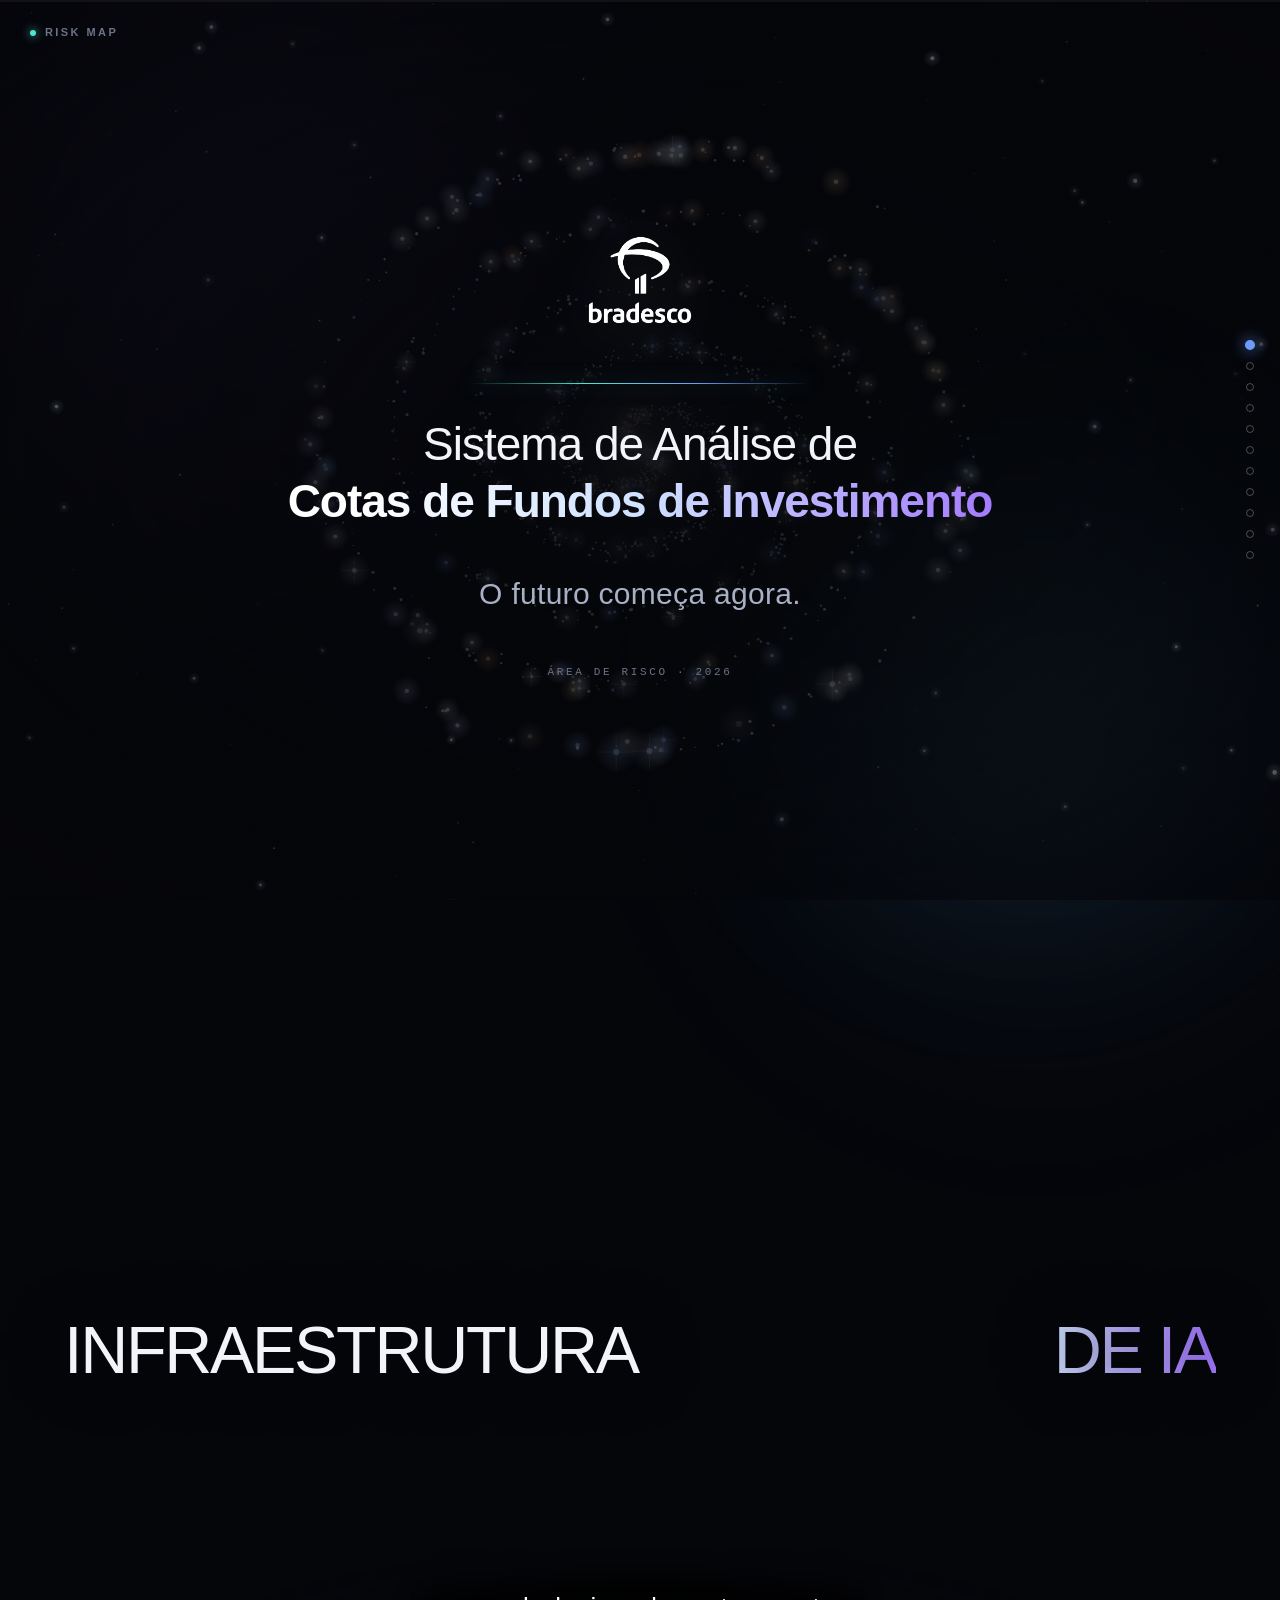
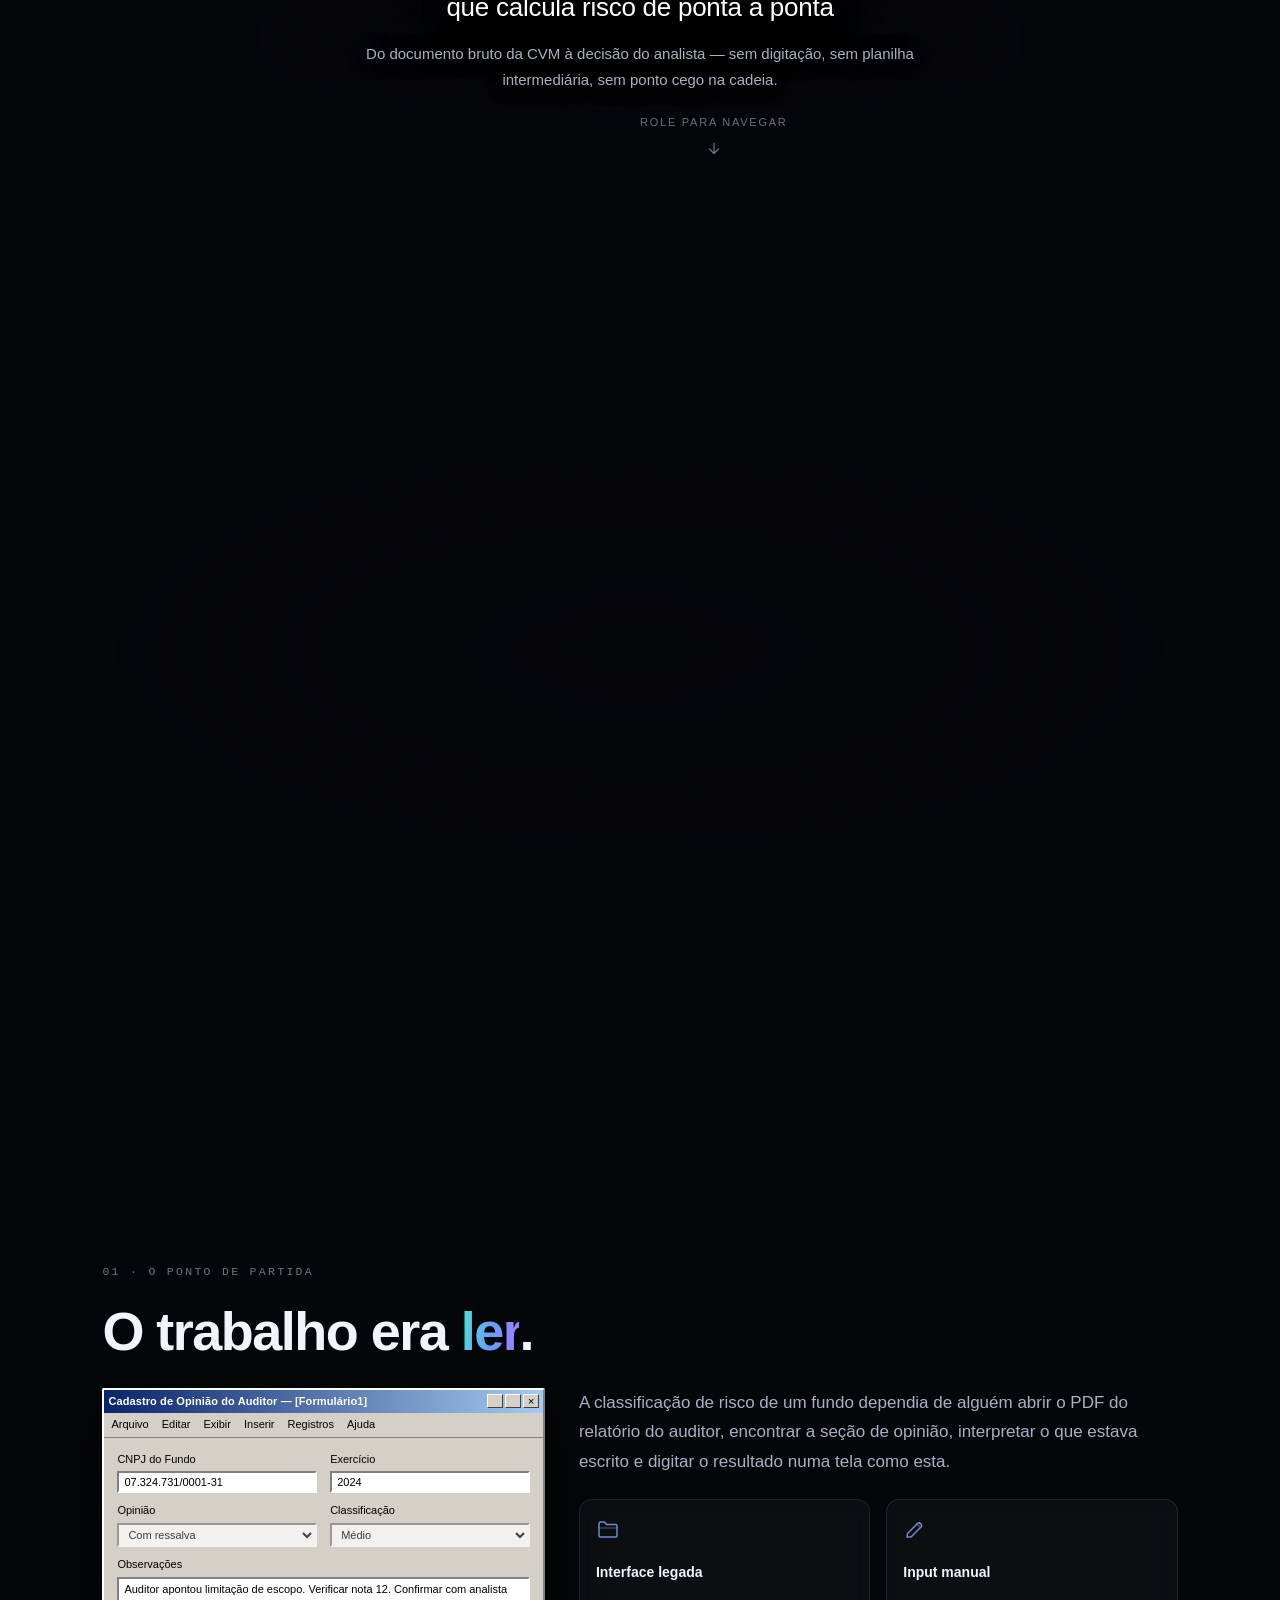
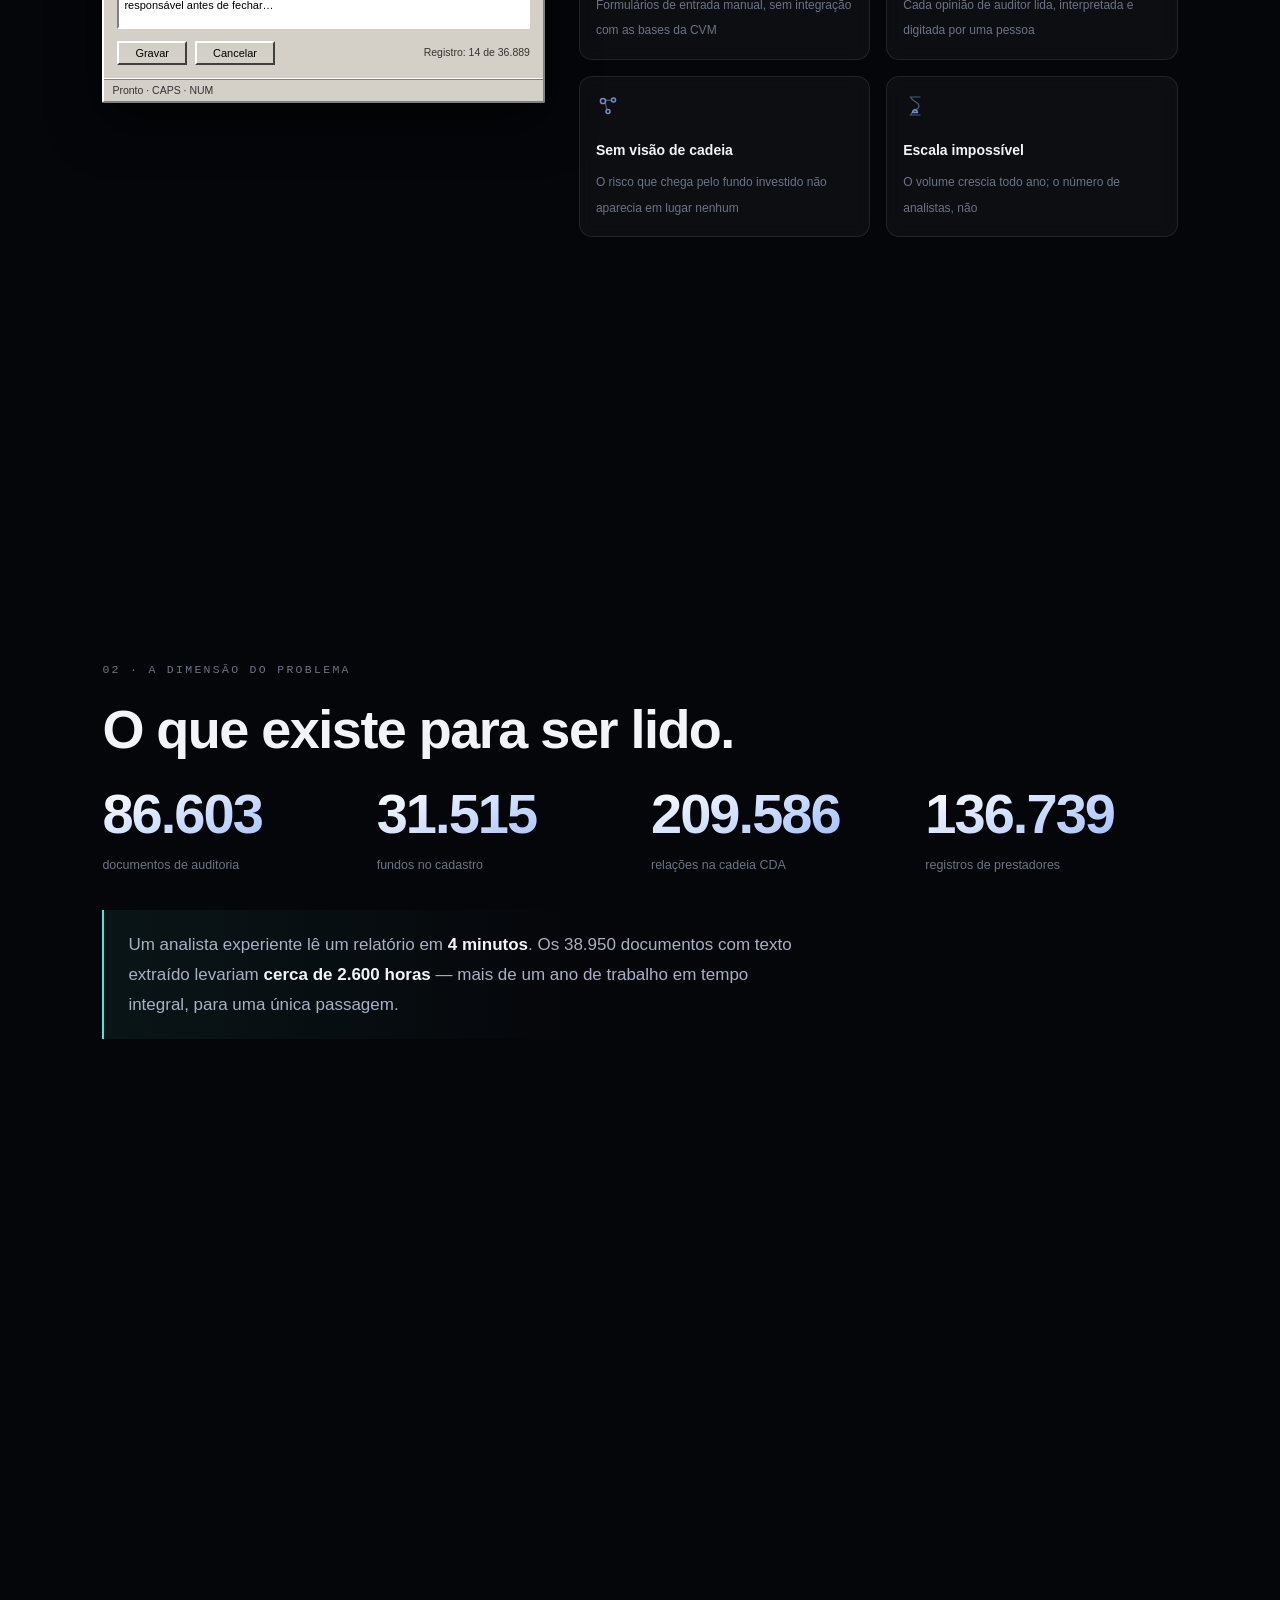
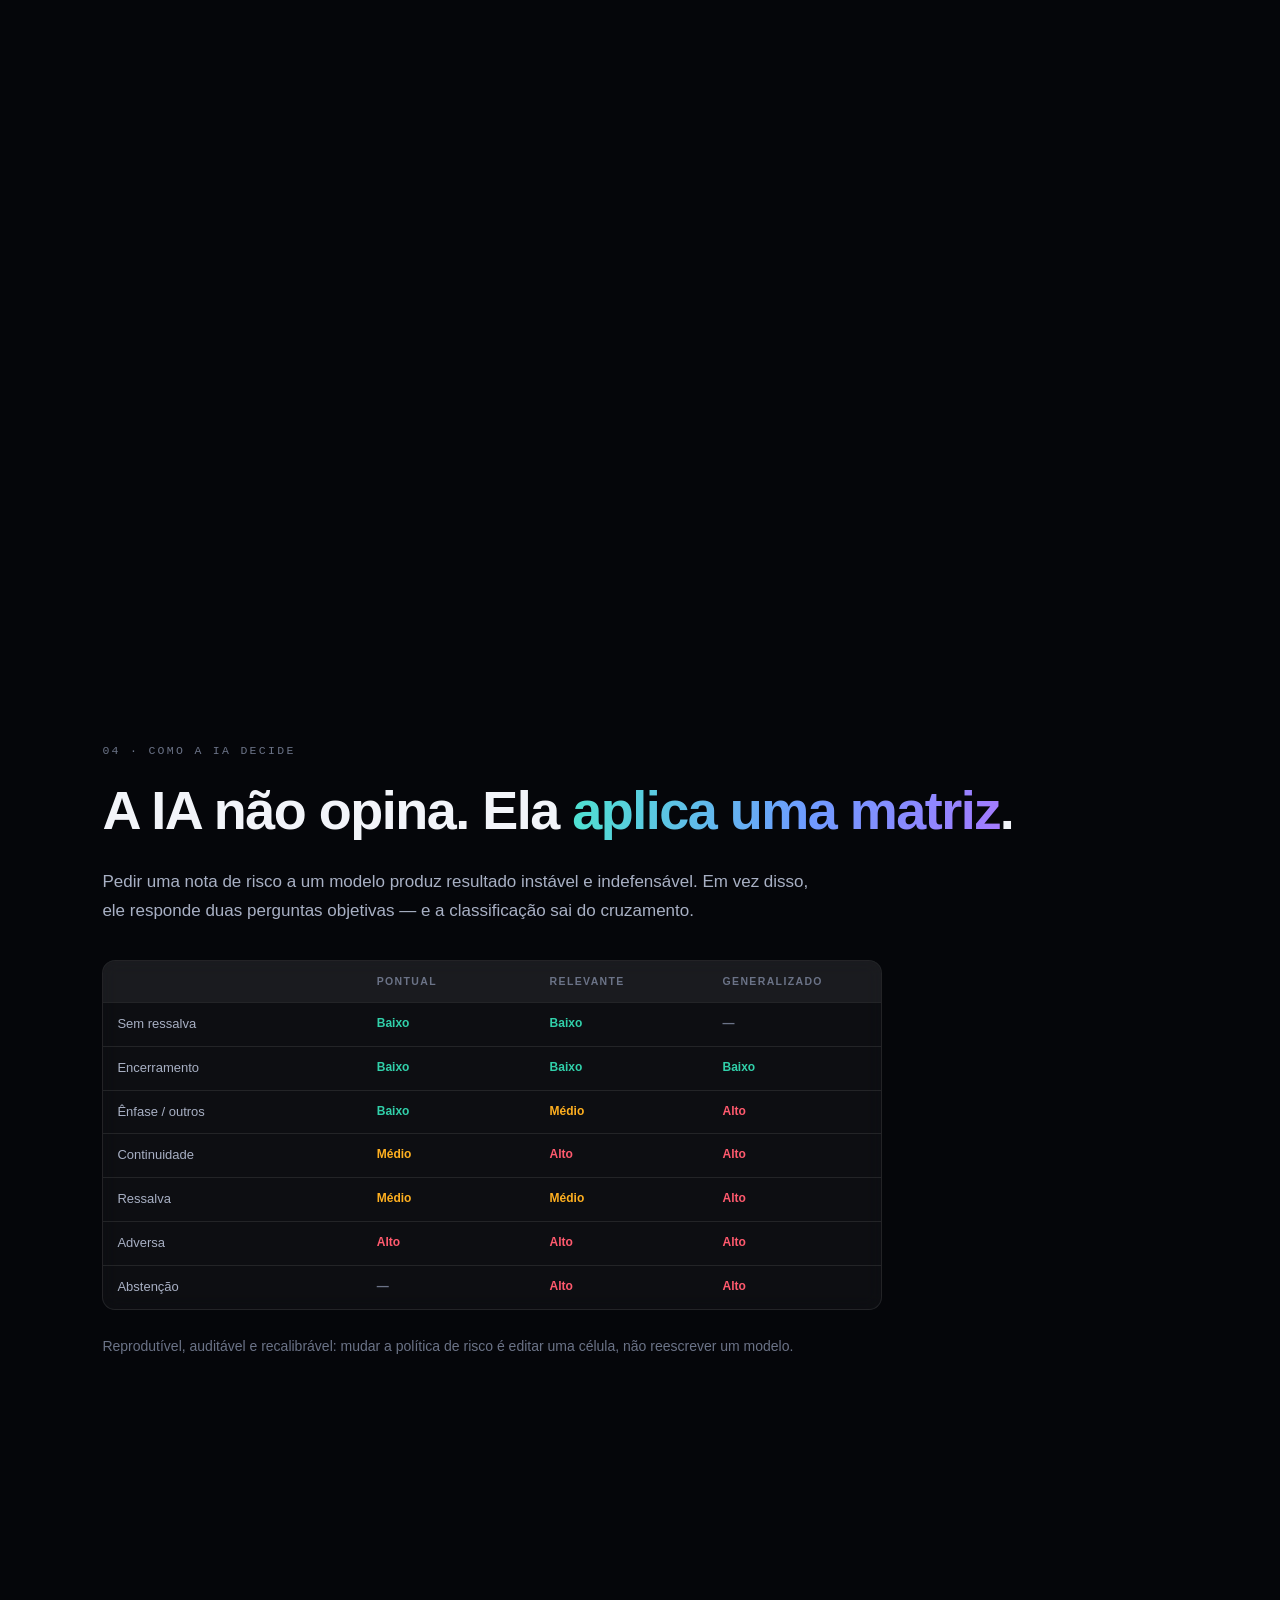
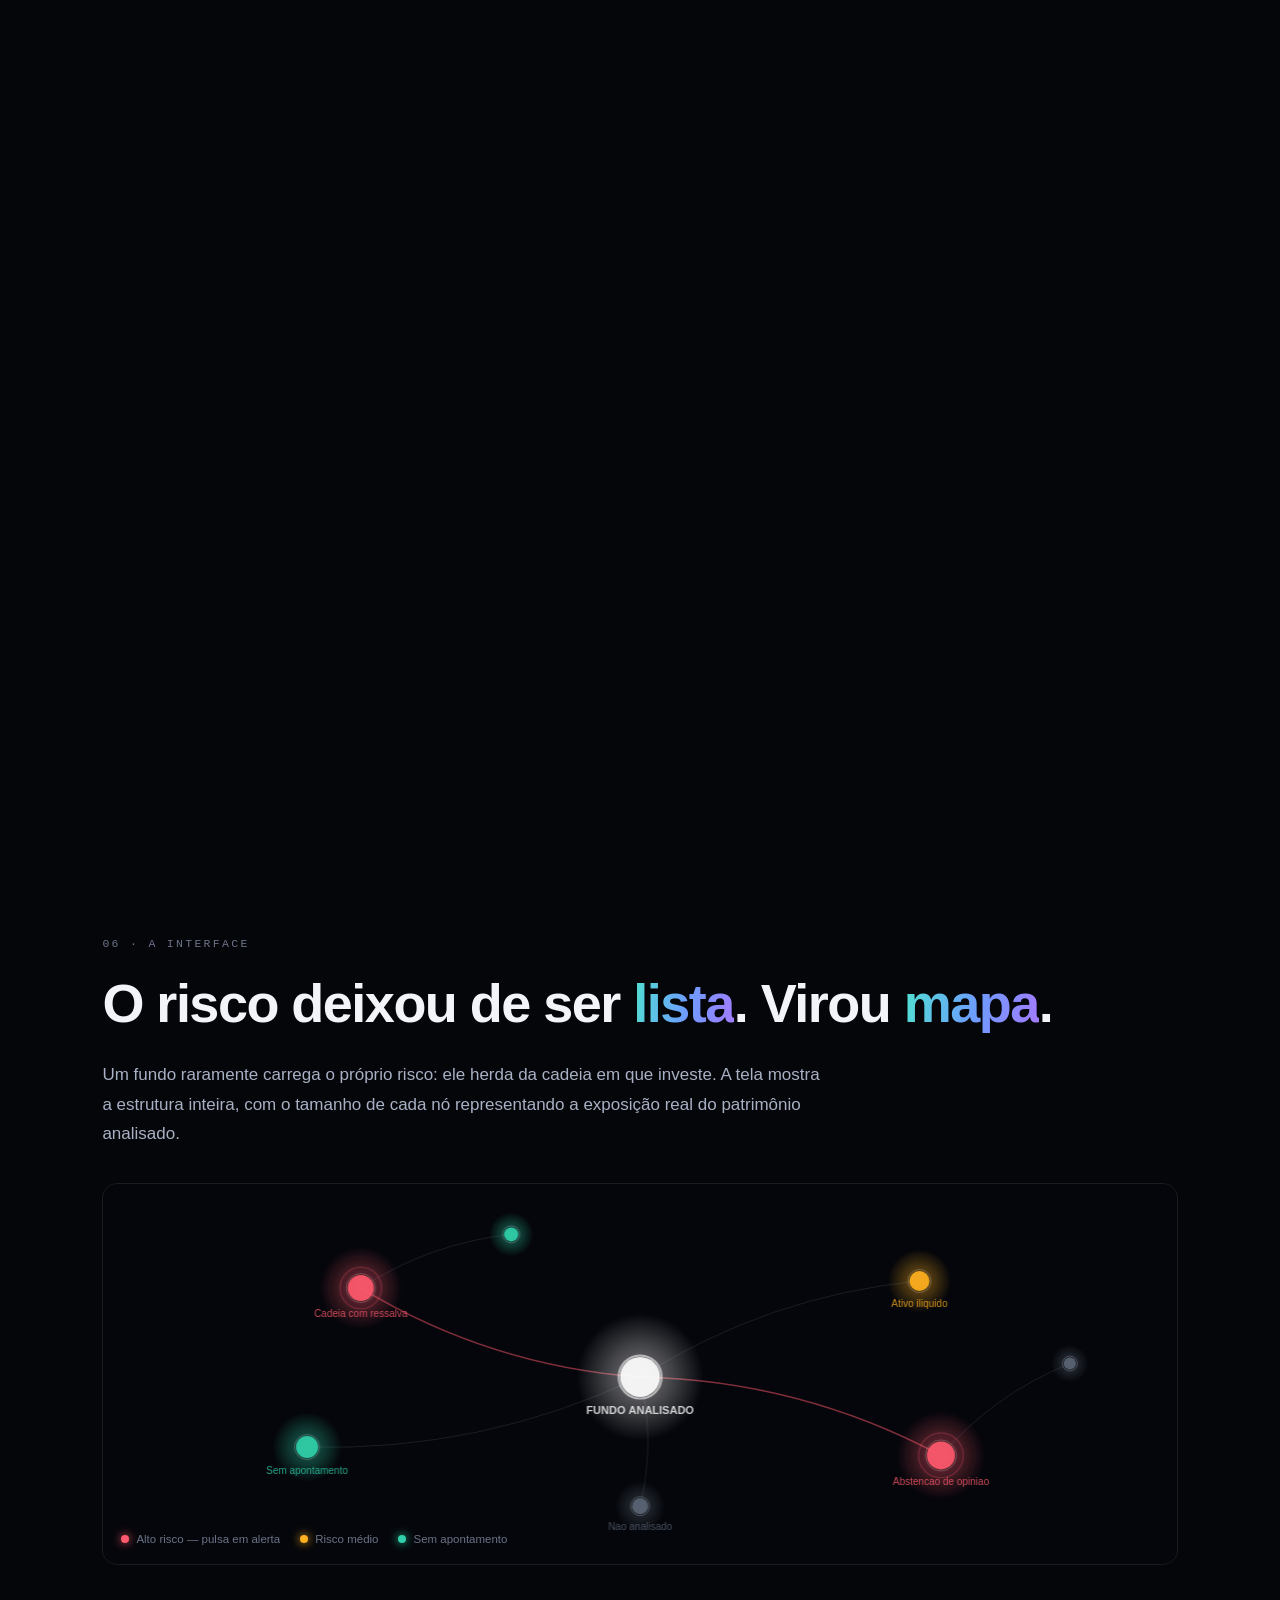
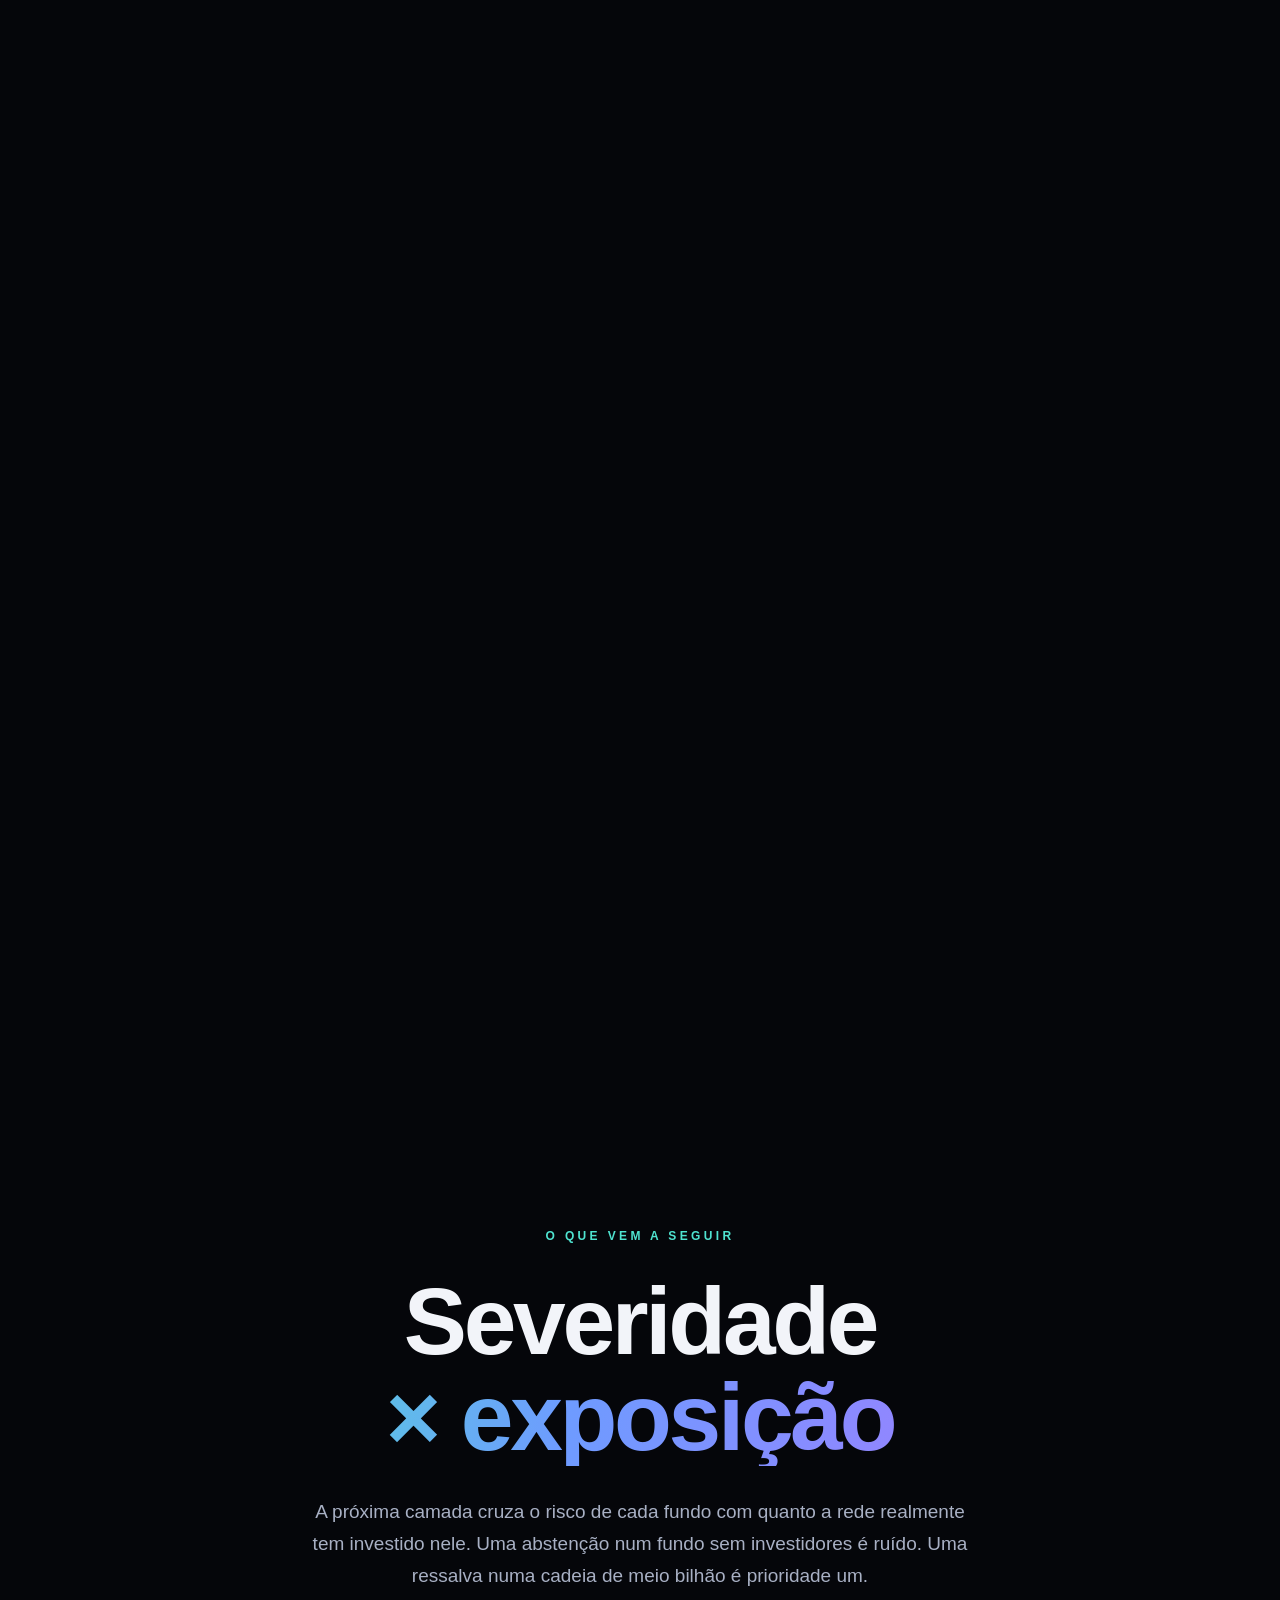
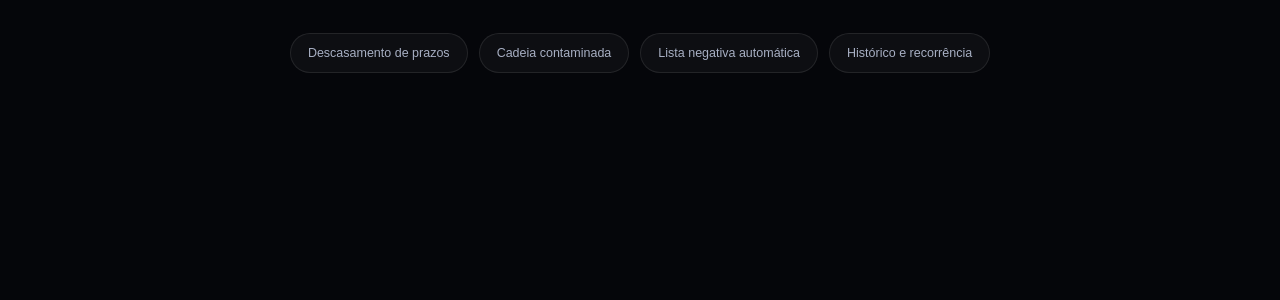
==== apresentacao/index.html @ b1ff6e52 "Adiciona apresentacao do projeto Apresentacao autocontida em apresentacao/: abre por arquivo local o" ====
<!doctype html>
<html lang="pt-BR">
<head>
<meta charset="utf-8">
<meta name="viewport" content="width=device-width, initial-scale=1">
<title>Risk Map · De planilhas a infraestrutura de IA</title>
<link rel="stylesheet" href="css/apresentacao.css">
</head>
<body>

<canvas id="ceu"></canvas>
<canvas id="galaxia"></canvas>
<div class="nebulosa n1"></div>
<div class="nebulosa n2"></div>
<div class="nebulosa n3"></div>
<div class="vinheta"></div>

<div class="progresso"><div class="progresso-barra" id="progresso"></div></div>
<nav class="pontos" id="pontos"></nav>

<div class="marca-canto">
  <span class="ponto-vivo"></span> RISK MAP
</div>

<main id="palco">

  <!-- 0 ───────────────────────────────────────────── abertura -->
  <section class="slide portada" data-titulo="Capa" data-morph="0">
    <div class="portada-conteudo">
      <img class="portada-logo" src="assets/bradesco_logo_white.png"
           alt="Bradesco" data-anima="1">

      <div class="portada-fio" data-anima="2"></div>

      <h1 class="portada-titulo" data-anima="3">
        Sistema de Análise de<br>
        <span>Cotas de Fundos de Investimento</span>
      </h1>

      <p class="portada-frase" data-anima="4">O futuro começa agora.</p>

      <p class="portada-assinatura" data-anima="5">
        Área de Risco · 2026
      </p>
    </div>
  </section>

  <!-- 1 ─────────────────────────────────────────────── capa -->
  <section class="slide astro" data-titulo="Abertura" data-morph="0">
    <div class="astro-titulo esquerda" data-anima="2">INFRAESTRUTURA</div>
    <div class="astro-titulo direita" data-anima="2">DE IA</div>

    <div class="astro-rodape">
      <div class="astro-scrim"></div>
      <p class="astro-frase" data-anima="3">que calcula risco de ponta a ponta</p>
      <p class="astro-nota" data-anima="4">
        Do documento bruto da CVM à decisão do analista — sem digitação,
        sem planilha intermediária, sem ponto cego na cadeia.
      </p>
    </div>

    <div class="dica-rolagem" data-anima="5">
      <span>role para navegar</span>
      <svg viewBox="0 0 24 24" width="18" height="18"><path d="M12 4v14m0 0-6-6m6 6 6-6" stroke="currentColor" stroke-width="1.6" fill="none" stroke-linecap="round"/></svg>
    </div>
  </section>

  <!-- 2 ────────────────────────────── a galaxia vira universo de fundos -->
  <section class="slide astro-universo" data-titulo="O universo" data-morph="1">
    <div class="conteudo centro">
      <p class="sobrelinha" data-anima="1">
        <span class="ponto-vivo"></span> as mesmas estrelas, agora legíveis
      </p>
      <h2 class="astro-h2" data-anima="2">
        Cada ponto é um <em>fundo</em>.<br>Cada cor, um <em>risco</em>.
      </h2>
      <div class="universo-legenda" data-anima="3">
        <span><i style="background:#FF5A6E;box-shadow:0 0 12px #FF5A6E"></i>1.523 alto risco</span>
        <span><i style="background:#FFB020;box-shadow:0 0 12px #FFB020"></i>2.564 risco médio</span>
        <span><i style="background:#31D0AA;box-shadow:0 0 12px #31D0AA"></i>872 sem apontamento</span>
        <span><i style="background:#5A6575;box-shadow:0 0 12px #5A6575"></i>não analisados</span>
      </div>
      <p class="astro-nota estreita" data-anima="4">
        Agrupados por classe. O que era uma nuvem indistinta de 31 mil fundos
        passa a ter forma, densidade e pontos de atenção.
      </p>
    </div>
  </section>

  <!-- 3 ─────────────────────────────────────────── o problema -->
  <section class="slide" data-titulo="O ponto de partida">
    <div class="conteudo">
      <p class="etiqueta" data-anima="1">01 · O ponto de partida</p>
      <h2 data-anima="2">O trabalho era <em>ler</em>.</h2>

      <div class="partida-grade">
        <!-- Reproducao de formulario legado: e mais eloquente que descrever. -->
        <div class="janela-legada" data-anima="3" aria-label="Interface legada de cadastro">
          <div class="janela-barra">
            <span class="janela-titulo">Cadastro de Opinião do Auditor — [Formulário1]</span>
            <span class="janela-botoes"><i></i><i></i><i class="fechar"></i></span>
          </div>
          <div class="janela-menu">
            <span>Arquivo</span><span>Editar</span><span>Exibir</span>
            <span>Inserir</span><span>Registros</span><span>Ajuda</span>
          </div>
          <div class="janela-corpo">
            <label>CNPJ do Fundo <input value="07.324.731/0001-31" readonly></label>
            <label>Exercício <input value="2024" readonly></label>
            <label>Opinião <select disabled><option>Com ressalva</option></select></label>
            <label>Classificação <select disabled><option>Médio</option></select></label>
            <label class="largo">Observações
              <textarea readonly>Auditor apontou limitação de escopo. Verificar nota 12. Confirmar com analista responsável antes de fechar…</textarea>
            </label>
            <div class="janela-acoes">
              <button disabled>Gravar</button>
              <button disabled>Cancelar</button>
              <span class="janela-registro">Registro: 14 de 36.889</span>
            </div>
          </div>
          <div class="janela-status">Pronto · CAPS · NUM</div>
        </div>

        <div class="partida-lista">
          <p class="texto compacto" data-anima="3">
            A classificação de risco de um fundo dependia de alguém abrir o PDF
            do relatório do auditor, encontrar a seção de opinião, interpretar o
            que estava escrito e digitar o resultado numa tela como esta.
          </p>

          <div class="antes-grade" data-anima="4">
            <div class="antes-item">
              <svg viewBox="0 0 24 24" class="antes-icone"><path d="M3 6.5A1.5 1.5 0 0 1 4.5 5h4l2 2.5h9A1.5 1.5 0 0 1 21 9v9.5a1.5 1.5 0 0 1-1.5 1.5h-15A1.5 1.5 0 0 1 3 18.5v-12Z"/><path d="M3 11h18" class="fina"/></svg>
              <strong>Interface legada</strong>
              <span>Formulários de entrada manual, sem integração com as bases da CVM</span>
            </div>
            <div class="antes-item">
              <svg viewBox="0 0 24 24" class="antes-icone"><path d="M4 20h4l10-10a2.5 2.5 0 0 0-3.5-3.5L4.5 16.5 4 20Z"/><path d="M13.5 6.5 17 10" class="fina"/></svg>
              <strong>Input manual</strong>
              <span>Cada opinião de auditor lida, interpretada e digitada por uma pessoa</span>
            </div>
            <div class="antes-item">
              <svg viewBox="0 0 24 24" class="antes-icone"><circle cx="7" cy="7" r="2.6"/><circle cx="17.5" cy="6" r="2"/><circle cx="12" cy="17.5" r="2"/><path d="M9.2 8.6 10.9 15.7M9.1 6.4l6.5-.3" class="fina"/></svg>
              <strong>Sem visão de cadeia</strong>
              <span>O risco que chega pelo fundo investido não aparecia em lugar nenhum</span>
            </div>
            <div class="antes-item">
              <svg viewBox="0 0 24 24" class="antes-icone"><path d="M7 3h10M7 21h10M8 3c0 4 8 5 8 9s-8 5-8 9" class="fina"/><path d="M9.5 18.5h5c0-2-2.5-3-2.5-3s-2.5 1-2.5 3Z"/></svg>
              <strong>Escala impossível</strong>
              <span>O volume crescia todo ano; o número de analistas, não</span>
            </div>
          </div>
        </div>
      </div>
    </div>
  </section>

  <!-- 3 ──────────────────────────────────────── a dimensão -->
  <section class="slide" data-titulo="A dimensão">
    <div class="conteudo">
      <p class="etiqueta" data-anima="1">02 · A dimensão do problema</p>
      <h2 data-anima="2">O que existe para ser lido.</h2>

      <div class="numeros" data-anima="3">
        <div class="numero">
          <b data-contar="86603">0</b>
          <span>documentos de auditoria</span>
        </div>
        <div class="numero">
          <b data-contar="31515">0</b>
          <span>fundos no cadastro</span>
        </div>
        <div class="numero">
          <b data-contar="209586">0</b>
          <span>relações na cadeia CDA</span>
        </div>
        <div class="numero">
          <b data-contar="136739">0</b>
          <span>registros de prestadores</span>
        </div>
      </div>

      <p class="texto destaque-caixa" data-anima="4">
        Um analista experiente lê um relatório em <b>4 minutos</b>.
        Os 38.950 documentos com texto extraído levariam
        <b>cerca de 2.600 horas</b> — mais de um ano de trabalho
        em tempo integral, para uma única passagem.
      </p>
    </div>
  </section>

  <!-- 4 ──────────────────────────────────────────── a virada -->
  <section class="slide" data-titulo="A virada">
    <div class="conteudo">
      <p class="etiqueta" data-anima="1">03 · A virada</p>
      <h2 data-anima="2">Trocar o esforço por <em>infraestrutura</em>.</h2>

      <div class="fluxo" data-anima="3">
        <div class="fluxo-etapa">
          <div class="fluxo-selo">CVM</div>
          <strong>Coleta</strong>
          <span>Pipelines diários, semanais e mensais baixam cadastro, carteiras e documentos</span>
        </div>
        <div class="fluxo-seta"></div>
        <div class="fluxo-etapa">
          <div class="fluxo-selo">PDF</div>
          <strong>Extração</strong>
          <span>Recorte cirúrgico da seção de opinião — só o que importa vai adiante</span>
        </div>
        <div class="fluxo-seta"></div>
        <div class="fluxo-etapa">
          <div class="fluxo-selo">TRIAGEM</div>
          <strong>Filtro</strong>
          <span>Regras determinísticas resolvem 61% dos casos sem custo de IA</span>
        </div>
        <div class="fluxo-seta"></div>
        <div class="fluxo-etapa destaque">
          <div class="fluxo-selo">IA</div>
          <strong>Análise</strong>
          <span>O modelo lê, classifica o risco e escreve a análise de impacto</span>
        </div>
        <div class="fluxo-seta"></div>
        <div class="fluxo-etapa">
          <div class="fluxo-selo">RISCO</div>
          <strong>Decisão</strong>
          <span>O analista revisa a fila priorizada em vez de ler tudo</span>
        </div>
      </div>
    </div>
  </section>

  <!-- 5 ────────────────────────────────────────────── a matriz -->
  <section class="slide" data-titulo="A matriz">
    <div class="conteudo">
      <p class="etiqueta" data-anima="1">04 · Como a IA decide</p>
      <h2 data-anima="2">A IA não opina. Ela <em>aplica uma matriz</em>.</h2>
      <p class="texto" data-anima="3">
        Pedir uma nota de risco a um modelo produz resultado instável e
        indefensável. Em vez disso, ele responde duas perguntas objetivas —
        e a classificação sai do cruzamento.
      </p>

      <div class="matriz" data-anima="4">
        <div class="matriz-cabecalho">
          <span></span><span>Pontual</span><span>Relevante</span><span>Generalizado</span>
        </div>
        <div class="matriz-linha"><span>Sem ressalva</span><i class="c-baixo">Baixo</i><i class="c-baixo">Baixo</i><i class="c-nulo">—</i></div>
        <div class="matriz-linha"><span>Encerramento</span><i class="c-baixo">Baixo</i><i class="c-baixo">Baixo</i><i class="c-baixo">Baixo</i></div>
        <div class="matriz-linha"><span>Ênfase / outros</span><i class="c-baixo">Baixo</i><i class="c-medio">Médio</i><i class="c-alto">Alto</i></div>
        <div class="matriz-linha"><span>Continuidade</span><i class="c-medio">Médio</i><i class="c-alto">Alto</i><i class="c-alto">Alto</i></div>
        <div class="matriz-linha"><span>Ressalva</span><i class="c-medio">Médio</i><i class="c-medio">Médio</i><i class="c-alto">Alto</i></div>
        <div class="matriz-linha"><span>Adversa</span><i class="c-alto">Alto</i><i class="c-alto">Alto</i><i class="c-alto">Alto</i></div>
        <div class="matriz-linha"><span>Abstenção</span><i class="c-nulo">—</i><i class="c-alto">Alto</i><i class="c-alto">Alto</i></div>
      </div>

      <p class="texto nota" data-anima="5">
        Reprodutível, auditável e recalibrável: mudar a política de risco é
        editar uma célula, não reescrever um modelo.
      </p>
    </div>
  </section>

  <!-- 6 ──────────────────────────────────────────── resultados -->
  <section class="slide" data-titulo="Resultados">
    <div class="conteudo">
      <p class="etiqueta" data-anima="1">05 · O que já roda</p>
      <h2 data-anima="2">Do piloto à produção.</h2>

      <div class="resultados" data-anima="3">
        <div class="resultado forte">
          <b data-contar="2968">0</b>
          <span>análises geradas</span>
          <em>exercício 2026, em 29 minutos</em>
        </div>
        <div class="resultado">
          <b data-contar="4959">0</b>
          <span>fundos classificados</span>
          <em>1.523 em risco alto</em>
        </div>
        <div class="resultado">
          <b data-prefixo="R$ " data-contar="30">0</b>
          <span>custo da rodada</span>
          <em>base inteira de 2026</em>
        </div>
        <div class="resultado">
          <b data-sufixo="/51" data-contar="51">0</b>
          <span>concordância na validação</span>
          <em>contra a leitura determinística</em>
        </div>
      </div>

      <div class="destaque-linha" data-anima="4">
        <div class="destaque-bloco">
          <b data-contar="12">0</b>
          <span>casos marcados para revisão humana — de 2.968.<br>
          O sistema sabe quando não sabe.</span>
        </div>
        <div class="destaque-bloco alerta">
          <b data-contar="2318">0</b>
          <span>falsos alertas evitados ao separar fundo encerrado<br>
          de fundo em risco de continuidade.</span>
        </div>
      </div>
    </div>
  </section>

  <!-- 7 ─────────────────────────────────────────────── a tela -->
  <section class="slide slide-asteroide" data-titulo="A interface">
    <canvas id="asteroide"></canvas>
    <div class="conteudo">
      <p class="etiqueta" data-anima="1">06 · A interface</p>
      <h2 data-anima="2">O risco deixou de ser <em>lista</em>. Virou <em>mapa</em>.</h2>
      <p class="texto" data-anima="3">
        Um fundo raramente carrega o próprio risco: ele herda da cadeia em que
        investe. A tela mostra a estrutura inteira, com o tamanho de cada nó
        representando a exposição real do patrimônio analisado.
      </p>
      <div class="demo" data-anima="4">
        <canvas id="demo-grafo"></canvas>
        <div class="demo-legenda">
          <span><i class="pt-alto"></i>Alto risco — pulsa em alerta</span>
          <span><i class="pt-medio"></i>Risco médio</span>
          <span><i class="pt-baixo"></i>Sem apontamento</span>
        </div>
      </div>
    </div>
  </section>

  <!-- 8 ─────────────────────────────────────────── o princípio -->
  <section class="slide" data-titulo="O princípio">
    <div class="conteudo">
      <p class="etiqueta" data-anima="1">07 · O princípio</p>
      <h2 data-anima="2">A IA não decide. Ela <em>prioriza</em>.</h2>

      <div class="principios" data-anima="3">
        <div class="principio">
          <span class="principio-num">01</span>
          <strong>Toda análise é rastreável</strong>
          <p>Modelo, versão da matriz e data ficam gravados. Daqui a um ano ainda
             se sabe com o que cada fundo foi classificado.</p>
        </div>
        <div class="principio">
          <span class="principio-num">02</span>
          <strong>O que é gerado por máquina está marcado</strong>
          <p>A tela separa visualmente o fato do documento da leitura da IA.
             Ninguém confunde uma coisa com a outra.</p>
        </div>
        <div class="principio">
          <span class="principio-num">03</span>
          <strong>Ausência não é ausência de risco</strong>
          <p>Documento ilegível vira <em>indeterminado</em>, nunca <em>baixo</em>.
             Fundo sem análise não é fundo seguro.</p>
        </div>
        <div class="principio">
          <span class="principio-num">04</span>
          <strong>A palavra final é humana</strong>
          <p>O analista confirma, questiona ou escala. A IA entrega a fila
             ordenada — não a decisão.</p>
        </div>
      </div>
    </div>
  </section>

  <!-- 9 ───────────────────────────────────────────── fechamento -->
  <section class="slide capa" data-titulo="Próximo horizonte">
    <div class="conteudo centro">
      <p class="sobrelinha" data-anima="1">O que vem a seguir</p>
      <h1 class="titulo-gigante" data-anima="2">
        <span class="linha">Severidade</span>
        <span class="linha destaque">× exposição</span>
      </h1>
      <p class="subtitulo" data-anima="3">
        A próxima camada cruza o risco de cada fundo com quanto a rede
        realmente tem investido nele. Uma abstenção num fundo sem investidores
        é ruído. Uma ressalva numa cadeia de meio bilhão é prioridade um.
      </p>
      <div class="proximos" data-anima="4">
        <span>Descasamento de prazos</span>
        <span>Cadeia contaminada</span>
        <span>Lista negativa automática</span>
        <span>Histórico e recorrência</span>
      </div>
    </div>
  </section>

</main>

<script src="js/ceu.js"></script>
<script src="js/galaxia.js"></script>
<script src="js/demo.js"></script>
<script src="js/asteroide.js"></script>
<script src="js/apresentacao.js"></script>
</body>
</html>
---- apresentacao/css/apresentacao.css ----
/* Risk Map - apresentacao. Tema estelar, arquivo unico, sem dependencias. */

:root {
  --preto:      #05060A;
  --tinta:      #F2F4F9;
  --tinta-2:    #A8B0C4;
  --tinta-3:    #6B7387;

  --azul:       #6E9BFF;
  --violeta:    #A47BFF;
  --ciano:      #4FE3D0;
  --ambar:      #FFB020;
  --coral:      #FF5A6E;
  --verde:      #31D0AA;

  --borda:      rgba(255,255,255,.09);
  --vidro:      rgba(255,255,255,.035);

  --fonte: "Segoe UI", -apple-system, BlinkMacSystemFont, Inter, Roboto, sans-serif;
  --mono: "Cascadia Mono", Consolas, "SF Mono", Menlo, monospace;

  --curva: cubic-bezier(.16,.84,.44,1);
}

* { box-sizing: border-box; margin: 0; padding: 0; }

html { scroll-behavior: smooth; scroll-snap-type: y mandatory; }

body {
  background: var(--preto);
  color: var(--tinta);
  font-family: var(--fonte);
  font-size: 16px;
  line-height: 1.6;
  overflow-x: hidden;
  -webkit-font-smoothing: antialiased;
}

/* ═══════════════════════════════════════════════════════ fundo estelar ═══ */

#ceu {
  position: fixed; inset: 0; z-index: 0;
  width: 100%; height: 100%;
  display: block;
}

/* Nebulosas: manchas de cor enormes e muito difusas, em deriva lenta.
   Sao o que tira o fundo do "preto chapado" sem competir com o texto. */
.nebulosa {
  position: fixed;
  border-radius: 50%;
  filter: blur(120px);
  opacity: .30;
  z-index: 1;
  pointer-events: none;
  will-change: transform;
}
.n1 {
  width: 900px; height: 900px;
  background: radial-gradient(circle, var(--violeta), transparent 68%);
  top: -22%; left: -14%;
  animation: derivar1 46s ease-in-out infinite alternate;
}
.n2 {
  width: 780px; height: 780px;
  background: radial-gradient(circle, var(--azul), transparent 68%);
  bottom: -26%; right: -12%;
  animation: derivar2 54s ease-in-out infinite alternate;
}
.n3 {
  width: 620px; height: 620px;
  background: radial-gradient(circle, var(--ciano), transparent 70%);
  top: 40%; left: 55%;
  opacity: .18;
  animation: derivar3 62s ease-in-out infinite alternate;
}

@keyframes derivar1 { to { transform: translate(190px, 130px) scale(1.16); } }
@keyframes derivar2 { to { transform: translate(-170px, -110px) scale(1.12); } }
@keyframes derivar3 { to { transform: translate(-130px, 170px) scale(.88); } }

/* Escurece as bordas e afunda o centro - o texto ganha contraste sem caixa. */
.vinheta {
  position: fixed; inset: 0; z-index: 2; pointer-events: none;
  background: radial-gradient(ellipse 90% 75% at 50% 50%,
              transparent 30%, rgba(5,6,10,.62) 78%, rgba(5,6,10,.94) 100%);
}

/* ══════════════════════════════════════════════════════════ navegacao ═══ */

.progresso {
  position: fixed; top: 0; left: 0; right: 0; height: 2px;
  z-index: 60; background: rgba(255,255,255,.05);
}
.progresso-barra {
  height: 100%; width: 0;
  background: linear-gradient(90deg, var(--ciano), var(--azul), var(--violeta));
  box-shadow: 0 0 14px rgba(110,155,255,.65);
  transition: width .18s var(--curva);
}

.pontos {
  position: fixed; right: 26px; top: 50%; transform: translateY(-50%);
  z-index: 60; display: flex; flex-direction: column; gap: 13px;
}
.pontos button {
  width: 8px; height: 8px; padding: 0;
  border: 1px solid rgba(255,255,255,.28);
  border-radius: 50%; background: transparent; cursor: pointer;
  transition: all .3s var(--curva); position: relative;
}
.pontos button:hover { border-color: var(--azul); transform: scale(1.35); }
.pontos button.ativo {
  background: var(--azul); border-color: var(--azul);
  box-shadow: 0 0 12px var(--azul);
  transform: scale(1.25);
}
/* Rotulo do slide aparece ao passar o cursor no ponto. */
.pontos button::after {
  content: attr(data-rotulo);
  position: absolute; right: 20px; top: 50%; transform: translateY(-50%);
  white-space: nowrap; font-size: 11px; color: var(--tinta-2);
  background: rgba(10,12,20,.9); border: 1px solid var(--borda);
  padding: 4px 9px; border-radius: 5px;
  opacity: 0; pointer-events: none; transition: opacity .2s;
}
.pontos button:hover::after { opacity: 1; }

.marca-canto {
  position: fixed; top: 24px; left: 30px; z-index: 60;
  font-size: 11px; letter-spacing: .22em; font-weight: 600;
  color: var(--tinta-3);
  display: flex; align-items: center; gap: 9px;
}
.ponto-vivo {
  width: 6px; height: 6px; border-radius: 50%;
  background: var(--ciano); box-shadow: 0 0 10px var(--ciano);
  animation: pulsar 2.6s ease-in-out infinite;
}
@keyframes pulsar { 50% { opacity: .3; transform: scale(.7); } }

/* ═════════════════════════════════════════════════════════════ slides ═══ */

#palco { position: relative; z-index: 10; }

.slide {
  min-height: 100vh;
  scroll-snap-align: start;
  display: flex; align-items: center;
  padding: 90px 8vw;
}

.conteudo { width: 100%; max-width: 1120px; margin: 0 auto; }
.conteudo.centro { text-align: center; max-width: 900px; }

/* Cada elemento com data-anima entra ao slide ficar visivel, em cascata.
   O deslocamento e pequeno de proposito: entrada discreta le melhor que
   elemento voando da borda da tela. */
[data-anima] {
  opacity: 0;
  transform: translateY(26px);
  transition: opacity .85s var(--curva), transform .85s var(--curva);
}
.visivel [data-anima] { opacity: 1; transform: none; }
.visivel [data-anima="1"] { transition-delay: .05s; }
.visivel [data-anima="2"] { transition-delay: .16s; }
.visivel [data-anima="3"] { transition-delay: .28s; }
.visivel [data-anima="4"] { transition-delay: .40s; }
.visivel [data-anima="5"] { transition-delay: .52s; }

/* ─────────────────────────────────────────────────────── tipografia ─── */

.sobrelinha {
  font-size: 12px; letter-spacing: .28em; text-transform: uppercase;
  color: var(--ciano); margin-bottom: 26px; font-weight: 600;
}

.titulo-gigante {
  font-size: clamp(42px, 7.4vw, 96px);
  line-height: 1.02;
  font-weight: 800;
  letter-spacing: -.035em;
  margin-bottom: 30px;
}
.titulo-gigante .linha { display: block; }
.titulo-gigante .destaque {
  background: linear-gradient(100deg, var(--ciano), var(--azul) 42%, var(--violeta));
  -webkit-background-clip: text; background-clip: text;
  -webkit-text-fill-color: transparent; color: transparent;
}

.subtitulo {
  font-size: clamp(15px, 1.7vw, 19px);
  color: var(--tinta-2);
  max-width: 660px;
  margin: 0 auto 40px;
  line-height: 1.7;
}
.conteudo:not(.centro) .subtitulo { margin-left: 0; }

.etiqueta {
  font-family: var(--mono);
  font-size: 11.5px; letter-spacing: .2em; text-transform: uppercase;
  color: var(--tinta-3); margin-bottom: 20px;
}

h2 {
  font-size: clamp(30px, 4.4vw, 54px);
  line-height: 1.12; font-weight: 700; letter-spacing: -.028em;
  margin-bottom: 26px;
}
h2 em {
  font-style: normal;
  background: linear-gradient(100deg, var(--ciano), var(--azul) 55%, var(--violeta));
  -webkit-background-clip: text; background-clip: text;
  -webkit-text-fill-color: transparent;
}

.texto {
  font-size: clamp(14.5px, 1.5vw, 17px);
  color: var(--tinta-2);
  max-width: 720px;
  margin-bottom: 34px;
  line-height: 1.75;
}
.texto b { color: var(--tinta); font-weight: 600; }
.texto.nota { font-size: 14px; color: var(--tinta-3); margin-top: 24px; margin-bottom: 0; }

.destaque-caixa {
  padding: 20px 24px;
  border-left: 2px solid var(--ciano);
  background: linear-gradient(90deg, rgba(79,227,208,.07), transparent 70%);
  border-radius: 0 8px 8px 0;
  margin-bottom: 0;
}

.rodape-capa {
  display: flex; align-items: center; justify-content: center; gap: 16px;
  font-family: var(--mono); font-size: 11.5px; color: var(--tinta-3);
}
.rodape-capa i { width: 3px; height: 3px; border-radius: 50%; background: var(--tinta-3); }

.dica-rolagem {
  position: absolute; bottom: 42px; left: 50%; transform: translateX(-50%);
  display: flex; flex-direction: column; align-items: center; gap: 8px;
  font-size: 11px; letter-spacing: .16em; text-transform: uppercase;
  color: var(--tinta-3);
}
.dica-rolagem svg { animation: descer 2.2s ease-in-out infinite; }
@keyframes descer { 50% { transform: translateY(7px); opacity: .45; } }

/* ────────────────────────────────────────────────── grade do "antes" ─── */

.antes-grade {
  display: grid; grid-template-columns: repeat(auto-fit, minmax(230px, 1fr));
  gap: 16px; margin-top: 12px;
}
.antes-item {
  padding: 22px 20px;
  background: var(--vidro);
  border: 1px solid var(--borda);
  border-radius: 13px;
  backdrop-filter: blur(9px);
  transition: transform .4s var(--curva), border-color .4s, background .4s;
}
.antes-item:hover {
  transform: translateY(-5px);
  border-color: rgba(255,90,110,.32);
  background: rgba(255,90,110,.05);
}
.antes-icone { font-size: 25px; margin-bottom: 13px; filter: grayscale(.35); }
.antes-item strong { display: block; font-size: 15px; margin-bottom: 7px; }
.antes-item span { font-size: 13px; color: var(--tinta-3); line-height: 1.6; }

/* ──────────────────────────────────────────────────────── numeros ─── */

.numeros {
  display: grid; grid-template-columns: repeat(auto-fit, minmax(180px, 1fr));
  gap: 22px; margin-bottom: 34px;
}
.numero b {
  display: block;
  font-size: clamp(34px, 4.6vw, 56px);
  font-weight: 800; letter-spacing: -.035em; line-height: 1;
  font-variant-numeric: tabular-nums;
  background: linear-gradient(160deg, #FFFFFF, var(--azul) 130%);
  -webkit-background-clip: text; background-clip: text;
  -webkit-text-fill-color: transparent;
  margin-bottom: 9px;
}
.numero span { font-size: 12.5px; color: var(--tinta-3); }

/* ───────────────────────────────────────────────────────── fluxo ─── */

.fluxo {
  display: flex; align-items: stretch; gap: 6px; flex-wrap: wrap;
  margin-top: 14px;
}
.fluxo-etapa {
  flex: 1 1 170px;
  padding: 20px 17px;
  background: var(--vidro);
  border: 1px solid var(--borda);
  border-radius: 13px;
  backdrop-filter: blur(9px);
  transition: transform .4s var(--curva), border-color .4s;
}
.fluxo-etapa:hover { transform: translateY(-5px); border-color: rgba(110,155,255,.4); }
.fluxo-etapa.destaque {
  border-color: rgba(164,123,255,.42);
  background: linear-gradient(160deg, rgba(164,123,255,.11), rgba(110,155,255,.04));
  box-shadow: 0 0 40px rgba(164,123,255,.13);
}
.fluxo-selo {
  display: inline-block;
  font-family: var(--mono); font-size: 9.5px; letter-spacing: .16em;
  padding: 3px 9px; border-radius: 20px;
  background: rgba(255,255,255,.07); color: var(--tinta-2);
  margin-bottom: 13px;
}
.fluxo-etapa.destaque .fluxo-selo { background: var(--violeta); color: #0B0710; font-weight: 700; }
.fluxo-etapa strong { display: block; font-size: 15px; margin-bottom: 6px; }
.fluxo-etapa span { font-size: 12.5px; color: var(--tinta-3); line-height: 1.55; }

.fluxo-seta {
  align-self: center; width: 22px; height: 1px;
  background: linear-gradient(90deg, transparent, var(--tinta-3), transparent);
  position: relative; flex: 0 0 auto;
}
.fluxo-seta::after {
  content: ""; position: absolute; right: 0; top: -2.5px;
  border-left: 5px solid var(--tinta-3);
  border-top: 3px solid transparent; border-bottom: 3px solid transparent;
}

/* ──────────────────────────────────────────────────────── matriz ─── */

.matriz {
  border: 1px solid var(--borda);
  border-radius: 13px;
  overflow: hidden;
  background: var(--vidro);
  backdrop-filter: blur(9px);
  max-width: 780px;
}
.matriz-cabecalho, .matriz-linha {
  display: grid; grid-template-columns: 1.5fr 1fr 1fr 1fr;
}
.matriz-cabecalho {
  background: rgba(255,255,255,.05);
  font-size: 10.5px; letter-spacing: .13em; text-transform: uppercase;
  color: var(--tinta-3); font-weight: 700;
}
.matriz-cabecalho span { padding: 12px 14px; }
.matriz-linha { border-top: 1px solid var(--borda); transition: background .25s; }
.matriz-linha:hover { background: rgba(255,255,255,.035); }
.matriz-linha span { padding: 11px 14px; font-size: 13px; color: var(--tinta-2); }
.matriz-linha i {
  padding: 11px 14px; font-style: normal;
  font-size: 12px; font-weight: 700;
}
.c-baixo { color: var(--verde); }
.c-medio { color: var(--ambar); }
.c-alto  { color: var(--coral); }
.c-nulo  { color: var(--tinta-3); }

/* ─────────────────────────────────────────────────────── resultados ─── */

.resultados {
  display: grid; grid-template-columns: repeat(auto-fit, minmax(190px, 1fr));
  gap: 16px; margin-bottom: 24px;
}
.resultado {
  padding: 24px 21px;
  background: var(--vidro);
  border: 1px solid var(--borda);
  border-radius: 13px;
  backdrop-filter: blur(9px);
}
.resultado.forte {
  border-color: rgba(79,227,208,.34);
  background: linear-gradient(160deg, rgba(79,227,208,.10), transparent 70%);
  box-shadow: 0 0 42px rgba(79,227,208,.10);
}
.resultado b {
  display: block; font-size: 40px; font-weight: 800; line-height: 1;
  letter-spacing: -.035em; font-variant-numeric: tabular-nums;
  margin-bottom: 9px;
}
.resultado.forte b { color: var(--ciano); }
.resultado span { display: block; font-size: 13px; margin-bottom: 3px; }
.resultado em { font-style: normal; font-size: 11.5px; color: var(--tinta-3); }

.destaque-linha { display: grid; grid-template-columns: repeat(auto-fit, minmax(280px, 1fr)); gap: 16px; }
.destaque-bloco {
  display: flex; align-items: center; gap: 18px;
  padding: 19px 22px;
  border: 1px solid var(--borda); border-radius: 13px;
  background: var(--vidro);
}
.destaque-bloco b {
  font-size: 34px; font-weight: 800; color: var(--azul);
  font-variant-numeric: tabular-nums; letter-spacing: -.03em;
}
.destaque-bloco.alerta b { color: var(--coral); }
.destaque-bloco span { font-size: 13px; color: var(--tinta-3); line-height: 1.55; }

/* ────────────────────────────────────────────────────────── demo ─── */

.demo { position: relative; border-radius: 15px; overflow: hidden; border: 1px solid var(--borda); }
#demo-grafo { display: block; width: 100%; height: 380px; background: rgba(6,8,14,.55); }
.demo-legenda {
  position: absolute; left: 18px; bottom: 16px;
  display: flex; gap: 20px; flex-wrap: wrap;
  font-size: 11.5px; color: var(--tinta-3);
}
.demo-legenda span { display: flex; align-items: center; gap: 7px; }
.demo-legenda i { width: 8px; height: 8px; border-radius: 50%; display: inline-block; }
.pt-alto  { background: var(--coral); box-shadow: 0 0 10px var(--coral); }
.pt-medio { background: var(--ambar); box-shadow: 0 0 10px var(--ambar); }
.pt-baixo { background: var(--verde); box-shadow: 0 0 10px var(--verde); }

/* ─────────────────────────────────────────────────────── principios ─── */

.principios { display: grid; grid-template-columns: repeat(auto-fit, minmax(290px, 1fr)); gap: 18px; }
.principio {
  padding: 24px 22px;
  border: 1px solid var(--borda); border-radius: 13px;
  background: var(--vidro); backdrop-filter: blur(9px);
  transition: transform .4s var(--curva), border-color .4s;
}
.principio:hover { transform: translateY(-5px); border-color: rgba(110,155,255,.4); }
.principio-num {
  font-family: var(--mono); font-size: 11px;
  color: var(--azul); letter-spacing: .16em;
  display: block; margin-bottom: 12px;
}
.principio strong { display: block; font-size: 16px; margin-bottom: 9px; }
.principio p { font-size: 13.5px; color: var(--tinta-3); line-height: 1.65; }
.principio em { font-style: italic; color: var(--tinta-2); }

.proximos { display: flex; gap: 11px; flex-wrap: wrap; justify-content: center; }
.proximos span {
  padding: 9px 17px; border-radius: 30px;
  border: 1px solid var(--borda); background: var(--vidro);
  font-size: 12.5px; color: var(--tinta-2);
  transition: all .35s var(--curva);
}
.proximos span:hover {
  border-color: var(--azul); color: var(--tinta);
  box-shadow: 0 0 22px rgba(110,155,255,.22);
  transform: translateY(-2px);
}

/* ───────────────────────────────────────────────────────── telas ─── */

@media (max-width: 860px) {
  .slide { padding: 74px 6vw; }
  .pontos { display: none; }
  .fluxo-seta { display: none; }
  .matriz-cabecalho, .matriz-linha { grid-template-columns: 1.3fr .9fr .9fr .9fr; font-size: 11px; }
  .matriz-linha span, .matriz-linha i, .matriz-cabecalho span { padding: 9px 8px; }
}

@media (prefers-reduced-motion: reduce) {
  html { scroll-behavior: auto; }
  .nebulosa, .ponto-vivo, .dica-rolagem svg { animation: none; }
  [data-anima] { opacity: 1; transform: none; transition: none; }
}

@media print {
  .nebulosa, #ceu, .pontos, .progresso, .dica-rolagem { display: none; }
  .slide { min-height: auto; page-break-after: always; padding: 40px; }
  [data-anima] { opacity: 1; transform: none; }
}

/* ═══════════════════════════════════════════════════════ capa (hero) ═══ */

.hero { position: relative; overflow: hidden; }

#capa-rede {
  position: absolute; inset: 0;
  width: 100%; height: 100%;
  display: block;
  z-index: 1;
}

/* Escurece o centro para o titulo respirar sobre a rede. A rede continua
   visivel nas bordas, onde nao disputa com texto. */
.hero-veu {
  position: absolute; inset: 0; z-index: 2; pointer-events: none;
  background: radial-gradient(ellipse 62% 58% at 50% 48%,
              rgba(5,6,10,.88) 0%, rgba(5,6,10,.55) 45%, transparent 78%);
}

.hero-conteudo { position: relative; z-index: 3; }

.titulo-hero {
  font-size: clamp(40px, 8.2vw, 118px);
  line-height: .94;
  font-weight: 800;
  letter-spacing: -.045em;
  margin-bottom: 32px;
}
.titulo-hero .linha { display: block; }

.titulo-hero .gradiente {
  background: linear-gradient(96deg, #4FE3D0 0%, #6E9BFF 46%, #A47BFF 100%);
  -webkit-background-clip: text; background-clip: text;
  -webkit-text-fill-color: transparent; color: transparent;
  /* O gradiente desliza devagar: o titulo tem vida propria sem piscar. */
  background-size: 220% 100%;
  animation: deslizarGradiente 9s ease-in-out infinite alternate;
}
@keyframes deslizarGradiente { to { background-position: 100% 0; } }

/* A terceira linha e a frase, nao o nome: peso e tamanho menores para a
   hierarquia ficar obvia sem precisar de separador. */
.titulo-hero .fina {
  font-size: clamp(15px, 2.2vw, 30px);
  font-weight: 300;
  letter-spacing: -.012em;
  color: var(--tinta-2);
  margin-top: 20px;
  line-height: 1.3;
}

.sobrelinha .ponto-vivo { margin-right: 4px; }

.hero-metricas {
  display: flex; align-items: center; justify-content: center;
  gap: 22px; flex-wrap: wrap;
  margin-top: 46px;
}
.hero-metricas div { text-align: center; }
.hero-metricas b {
  display: block;
  font-size: clamp(17px, 2vw, 23px);
  font-weight: 700; letter-spacing: -.02em;
  font-variant-numeric: tabular-nums;
  color: var(--tinta);
}
.hero-metricas span {
  font-size: 10.5px; letter-spacing: .15em; text-transform: uppercase;
  color: var(--tinta-3);
}
.hero-metricas i {
  width: 1px; height: 26px;
  background: linear-gradient(180deg, transparent, var(--borda), transparent);
}

@media (max-width: 860px) {
  .hero-metricas { gap: 15px; }
  .hero-metricas i { display: none; }
}

/* ══════════════════════════════════════════════ capa astro (galaxia) ═══ */

/* A galaxia e fixa e atravessa os dois primeiros slides. Ela nao "sai de
   cena": as particulas migram de forma, entao o canvas precisa persistir. */
#galaxia {
  position: fixed; inset: 0;
  width: 100%; height: 100%;
  display: block;
  z-index: 3;
  pointer-events: none;
  opacity: 0;
  transition: opacity 1.1s var(--curva);
}
#galaxia.aceso { opacity: 1; }

/* Nos slides da galaxia, o campo estelar de fundo e as nebulosas recuam para
   nao competirem com o nucleo. */
body.modo-astro .nebulosa { opacity: .12; }
body.modo-astro .vinheta {
  background: radial-gradient(ellipse 96% 86% at 50% 50%,
              transparent 42%, rgba(5,6,10,.55) 84%, rgba(5,6,10,.92) 100%);
}

.astro {
  position: relative;
  justify-content: space-between;
  align-items: center;
  padding: 90px 5vw;
}

/* Titulo dividido nas laterais: o centro fica livre para a galaxia, como na
   referencia. Em tela estreita ele volta a empilhar. */
.astro-titulo {
  position: relative; z-index: 12;
  /* 5.2vw e o teto seguro: "INFRAESTRUTURA" tem 14 caracteres e, no peso 300,
     ocupa ~7,7em. A 6.6vw isso passava de metade da tela e a palavra saia
     cortada pela borda esquerda. */
  font-size: clamp(24px, 5.2vw, 76px);
  font-weight: 300;
  letter-spacing: -.035em;
  line-height: 1;
  color: var(--tinta);
  white-space: nowrap;
  text-shadow: 0 0 60px rgba(5,6,10,.9);
}
.astro-titulo.direita {
  background: linear-gradient(96deg, #CFE2FF, #A47BFF 90%);
  -webkit-background-clip: text; background-clip: text;
  -webkit-text-fill-color: transparent;
}

.astro-rodape {
  position: absolute; left: 0; right: 0; bottom: 108px;
  z-index: 12; text-align: center; padding: 0 6vw;
}
.astro-frase {
  font-size: clamp(15px, 2.1vw, 26px);
  font-weight: 300; letter-spacing: -.01em;
  color: var(--tinta);
  margin-bottom: 12px;
}
.astro-nota {
  font-size: clamp(12.5px, 1.35vw, 15px);
  color: var(--tinta-3);
  max-width: 560px; margin: 0 auto; line-height: 1.7;
}
.astro-nota.estreita { max-width: 520px; margin-top: 26px; }

/* ─────────────────────────────────────────── slide do universo ─── */

.astro-universo { position: relative; }
.astro-universo .conteudo { position: relative; z-index: 12; }

/* Empurra o texto para as bordas: o miolo pertence aos aglomerados. */
.astro-universo .sobrelinha { margin-bottom: 18px; }
.astro-h2 {
  font-size: clamp(24px, 3.6vw, 44px);
  font-weight: 300; letter-spacing: -.025em; line-height: 1.25;
  margin-bottom: 30px;
  text-shadow: 0 0 50px rgba(5,6,10,.85);
}
.astro-h2 em {
  font-style: normal; font-weight: 600;
  background: linear-gradient(96deg, #4FE3D0, #6E9BFF 55%, #A47BFF);
  -webkit-background-clip: text; background-clip: text;
  -webkit-text-fill-color: transparent;
}

.universo-legenda {
  display: flex; gap: 26px; flex-wrap: wrap; justify-content: center;
  font-size: 12.5px; color: var(--tinta-2);
}
.universo-legenda span { display: flex; align-items: center; gap: 8px; }
.universo-legenda i { width: 8px; height: 8px; border-radius: 50%; display: inline-block; }

@media (max-width: 900px) {
  .astro { flex-direction: column; justify-content: center; gap: 4px; }
  .astro-titulo { font-size: clamp(28px, 9vw, 52px); }
  .astro-rodape { position: relative; bottom: auto; margin-top: 40px; }
  .universo-legenda { gap: 14px; font-size: 11.5px; }
}

@media (prefers-reduced-motion: reduce) {
  #galaxia { transition: none; }
}

/* ════════════════════════════════════ correcoes de legibilidade ═══ */

/* Texto sobre galaxia precisa de base propria. O scrim e um degrade que
   escurece so a faixa do texto, sem criar caixa visivel. */
.astro-rodape { position: absolute; }
.astro-scrim {
  position: absolute; left: 50%; top: -34px; transform: translateX(-50%);
  width: min(760px, 92vw); height: calc(100% + 68px);
  background: radial-gradient(ellipse 70% 60% at 50% 50%,
              rgba(5,6,10,.95) 0%, rgba(5,6,10,.82) 45%, transparent 78%);
  filter: blur(6px);
  pointer-events: none;
  z-index: -1;
}
.astro-frase {
  font-weight: 400;
  color: #FFFFFF;
  text-shadow: 0 2px 26px rgba(0,0,0,.95), 0 0 60px rgba(0,0,0,.8);
}
.astro-nota { color: var(--tinta-2); text-shadow: 0 2px 20px rgba(0,0,0,.92); }

/* Mesmo tratamento no slide do universo. */
.astro-universo .conteudo::before {
  content: ""; position: absolute; inset: -50px -70px;
  background: radial-gradient(ellipse 62% 68% at 50% 50%,
              rgba(5,6,10,.94) 0%, rgba(5,6,10,.74) 52%, transparent 80%);
  filter: blur(8px); z-index: -1;
}
.astro-universo .astro-nota { color: var(--tinta-2); }
.universo-legenda span { text-shadow: 0 2px 16px rgba(0,0,0,.9); }

/* ════════════════════════════════════════════ interface legada ═══ */

.partida-grade {
  display: grid; grid-template-columns: minmax(0, .85fr) minmax(0, 1.15fr);
  gap: 34px; align-items: start;
}
.partida-lista .texto.compacto { margin-bottom: 22px; max-width: none; }

/* Janela cinza de sistema antigo. Os detalhes que a tornam reconhecivel:
   barra de titulo azul, bordas em relevo, menu textual, barra de status. */
.janela-legada {
  background: #D4D0C8;
  border: 2px solid;
  border-color: #FFFFFF #808080 #808080 #FFFFFF;
  border-radius: 2px;
  box-shadow: 0 18px 50px rgba(0,0,0,.65);
  font-family: "MS Sans Serif", Tahoma, Verdana, sans-serif;
  font-size: 11px;
  color: #000;
  overflow: hidden;
  /* Inclinacao leve: fica como objeto no espaco, nao como print colado. */
  transform: perspective(1400px) rotateY(6deg) rotateX(2deg);
  transform-origin: left center;
  transition: transform .6s var(--curva);
}
.janela-legada:hover { transform: perspective(1400px) rotateY(2deg) rotateX(0); }

.janela-barra {
  display: flex; align-items: center; justify-content: space-between;
  padding: 3px 4px;
  background: linear-gradient(90deg, #0A246A, #A6CAF0);
  color: #fff;
}
.janela-titulo { font-weight: 700; font-size: 11px; letter-spacing: .01em; }
.janela-botoes { display: flex; gap: 2px; }
.janela-botoes i {
  width: 16px; height: 14px; display: block;
  background: #D4D0C8;
  border: 1px solid; border-color: #FFF #404040 #404040 #FFF;
}
.janela-botoes i.fechar { background: #D4D0C8; position: relative; }
.janela-botoes i.fechar::after {
  content: "×"; position: absolute; inset: 0;
  display: grid; place-items: center; color: #000; font-size: 11px; line-height: 1;
}

.janela-menu {
  display: flex; gap: 13px; padding: 3px 7px;
  background: #D4D0C8; border-bottom: 1px solid #808080;
  font-size: 11px;
}
.janela-menu span { cursor: default; }

.janela-corpo {
  padding: 13px;
  display: grid; grid-template-columns: 1fr 1fr; gap: 9px 13px;
  background: #D4D0C8;
}
.janela-corpo label {
  display: flex; flex-direction: column; gap: 3px;
  font-size: 11px; color: #000;
}
.janela-corpo label.largo { grid-column: 1 / -1; }
.janela-corpo input, .janela-corpo select, .janela-corpo textarea {
  font-family: inherit; font-size: 11px;
  padding: 3px 5px;
  background: #FFFFFF; color: #000;
  border: 2px solid; border-color: #808080 #FFFFFF #FFFFFF #808080;
  border-radius: 0;
}
.janela-corpo textarea { height: 52px; resize: none; line-height: 1.45; }

.janela-acoes {
  grid-column: 1 / -1;
  display: flex; align-items: center; gap: 8px;
  margin-top: 3px;
}
.janela-acoes button {
  font-family: inherit; font-size: 11px;
  padding: 4px 16px;
  background: #D4D0C8; color: #000;
  border: 2px solid; border-color: #FFFFFF #404040 #404040 #FFFFFF;
  border-radius: 0;
}
.janela-registro { margin-left: auto; font-size: 10.5px; color: #333; }

.janela-status {
  padding: 3px 8px;
  background: #D4D0C8;
  border-top: 1px solid #FFFFFF;
  font-size: 10.5px; color: #333;
  box-shadow: inset 0 1px 0 #808080;
}

/* ────────────────────────────────────────── icones (no lugar do emoji) ── */

svg.antes-icone {
  width: 24px; height: 24px;
  margin-bottom: 13px;
  fill: none;
  stroke: var(--azul);
  stroke-width: 1.5;
  stroke-linecap: round;
  stroke-linejoin: round;
  opacity: .9;
}
svg.antes-icone .fina { stroke-width: 1.2; opacity: .6; }
.antes-item:hover svg.antes-icone { stroke: var(--coral); }

.partida-grade .antes-grade { grid-template-columns: repeat(2, minmax(0, 1fr)); }
.partida-grade .antes-item { padding: 17px 16px; }
.partida-grade .antes-item strong { font-size: 14px; }
.partida-grade .antes-item span { font-size: 12px; }

@media (max-width: 1080px) {
  .partida-grade { grid-template-columns: 1fr; gap: 26px; }
  .janela-legada { transform: none; max-width: 560px; }
  .janela-legada:hover { transform: none; }
}

/* ═════════════════════════════════════════════════════════ asteroide ═══ */

.slide-asteroide { position: relative; }

/* Atras do conteudo e sem captura de clique: o asteroide passa por baixo do
   texto, como um objeto distante. Passar por cima roubaria a leitura. */
#asteroide {
  position: absolute; inset: 0;
  width: 100%; height: 100%;
  display: block;
  z-index: 1;
  pointer-events: none;
}
.slide-asteroide .conteudo { position: relative; z-index: 5; }

/* ══════════════════════════════════════════════════════════ portada ═══ */

/* Slide de abertura institucional. Fica sobre a galaxia (data-morph="0"),
   mas com veu mais forte: aqui a marca e o titulo mandam, e a galaxia so
   sugere profundidade ao fundo. */
.portada {
  position: relative;
  justify-content: center;
  text-align: center;
}
.portada::before {
  content: ""; position: absolute; inset: 0; z-index: 4;
  background: radial-gradient(ellipse 70% 65% at 50% 50%,
              rgba(5,6,10,.93) 0%, rgba(5,6,10,.72) 48%, rgba(5,6,10,.35) 100%);
}
.portada-conteudo { position: relative; z-index: 12; max-width: 900px; margin: 0 auto; }

.portada-logo {
  width: clamp(96px, 11vw, 148px);
  height: auto;
  margin-bottom: 34px;
  opacity: .96;
  filter: drop-shadow(0 0 34px rgba(255,255,255,.16));
}

/* Fio luminoso que cresce do centro: separa a marca do titulo sem virar
   linha divisoria dura. */
.portada-fio {
  width: 0; height: 1px; margin: 0 auto 32px;
  background: linear-gradient(90deg, transparent, var(--ciano), var(--azul), transparent);
  box-shadow: 0 0 18px rgba(79,227,208,.5);
  transition: width 1.5s var(--curva) .5s;
}
.visivel .portada-fio { width: min(340px, 60%); }

.portada-titulo {
  font-size: clamp(24px, 3.6vw, 46px);
  font-weight: 300;
  line-height: 1.24;
  letter-spacing: -.022em;
  color: var(--tinta);
  margin-bottom: 40px;
}
.portada-titulo span {
  font-weight: 600;
  background: linear-gradient(96deg, #FFFFFF 10%, #CFE2FF 50%, #A47BFF 100%);
  -webkit-background-clip: text; background-clip: text;
  -webkit-text-fill-color: transparent;
}

.portada-frase {
  font-size: clamp(17px, 2.4vw, 30px);
  font-weight: 200;
  letter-spacing: .01em;
  color: var(--tinta-2);
  margin-bottom: 46px;
}

.portada-assinatura {
  font-family: var(--mono);
  font-size: 11px; letter-spacing: .24em; text-transform: uppercase;
  color: var(--tinta-3);
}

@media (max-width: 720px) {
  .portada-logo { margin-bottom: 26px; }
  .portada-titulo { margin-bottom: 30px; }
}
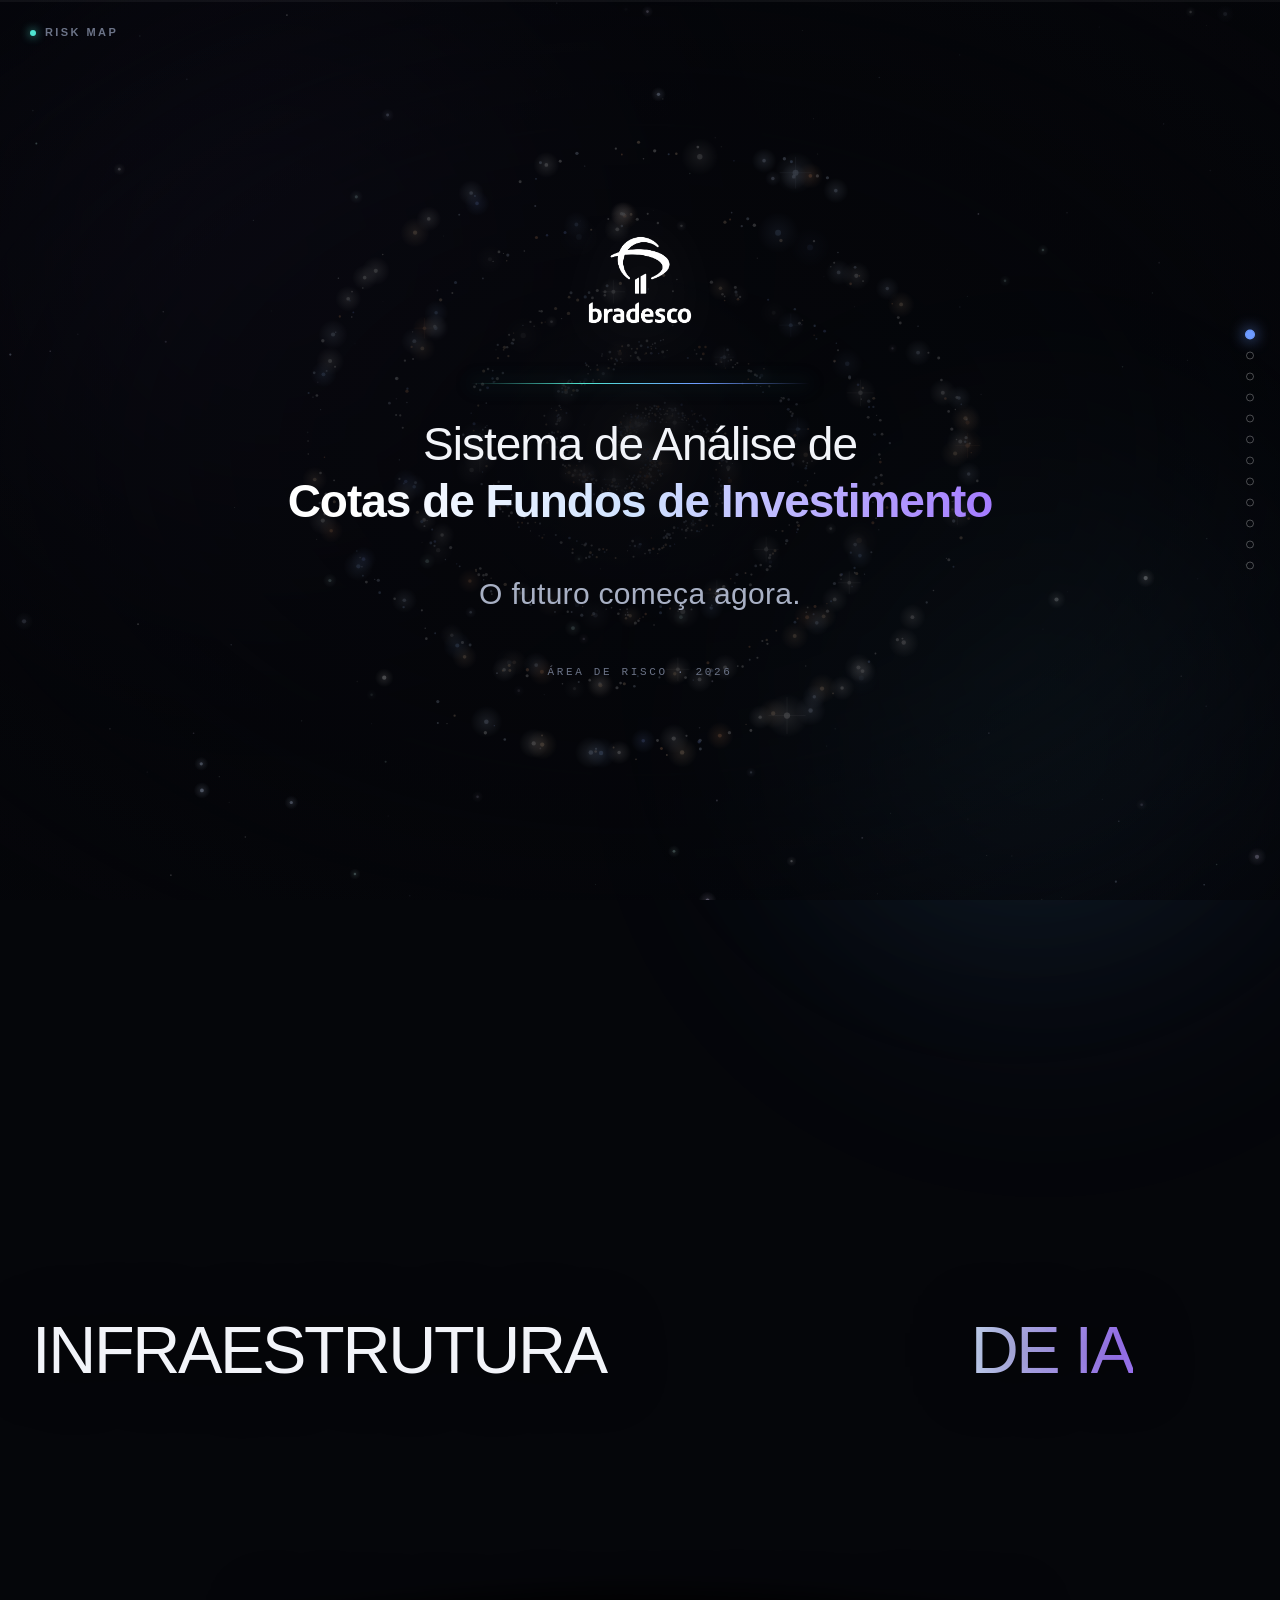
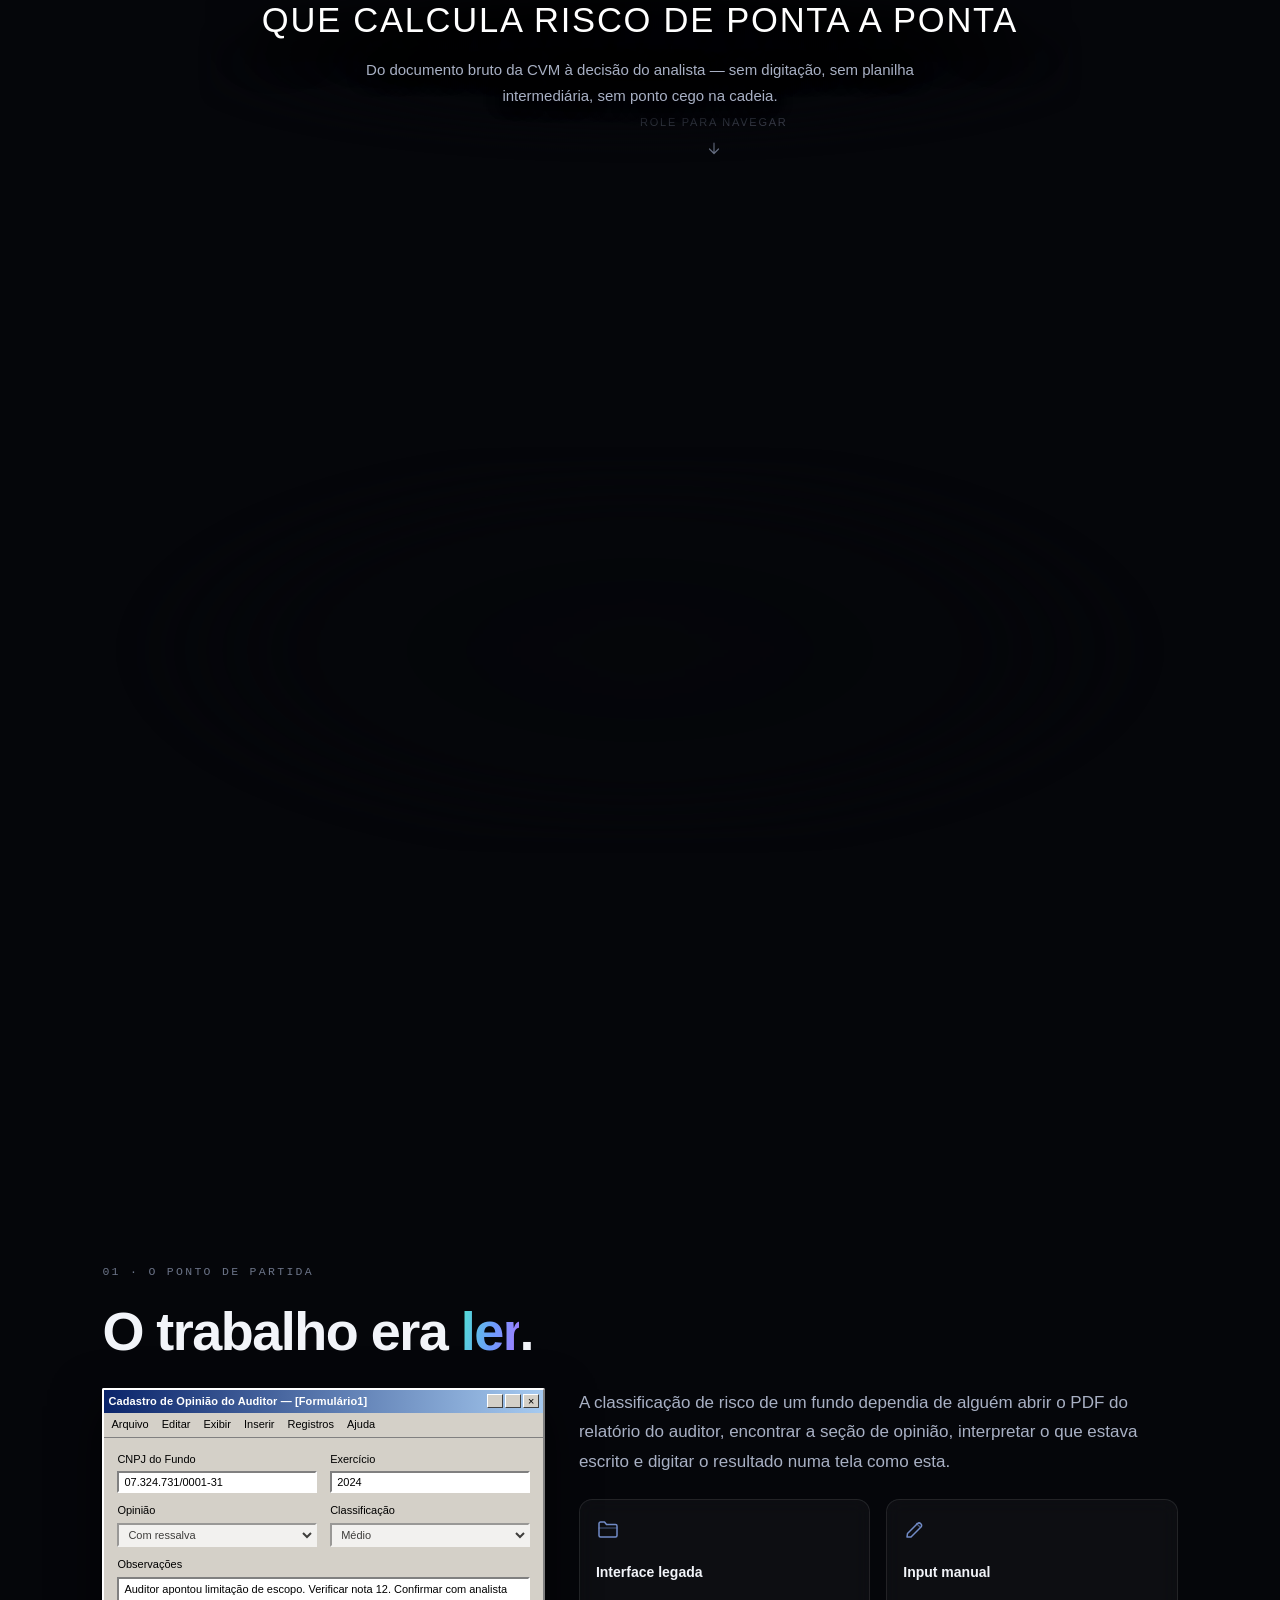
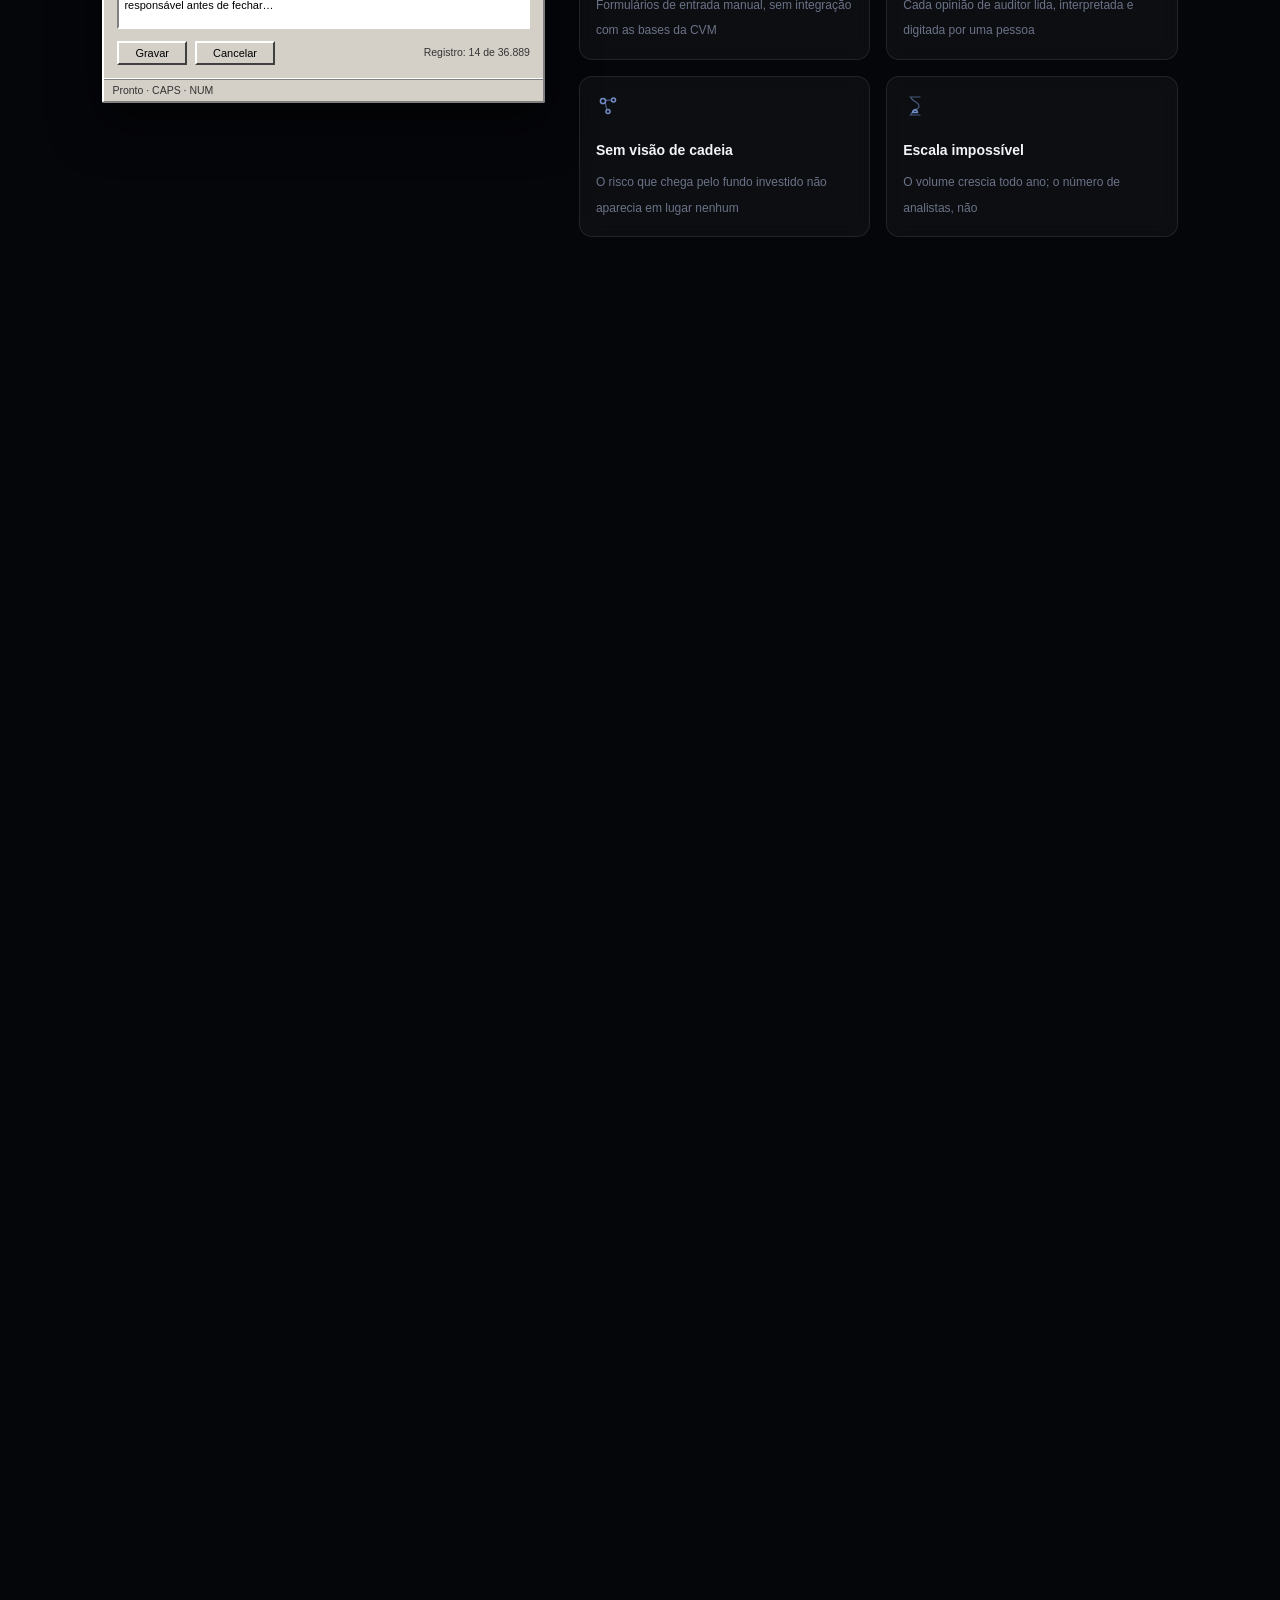
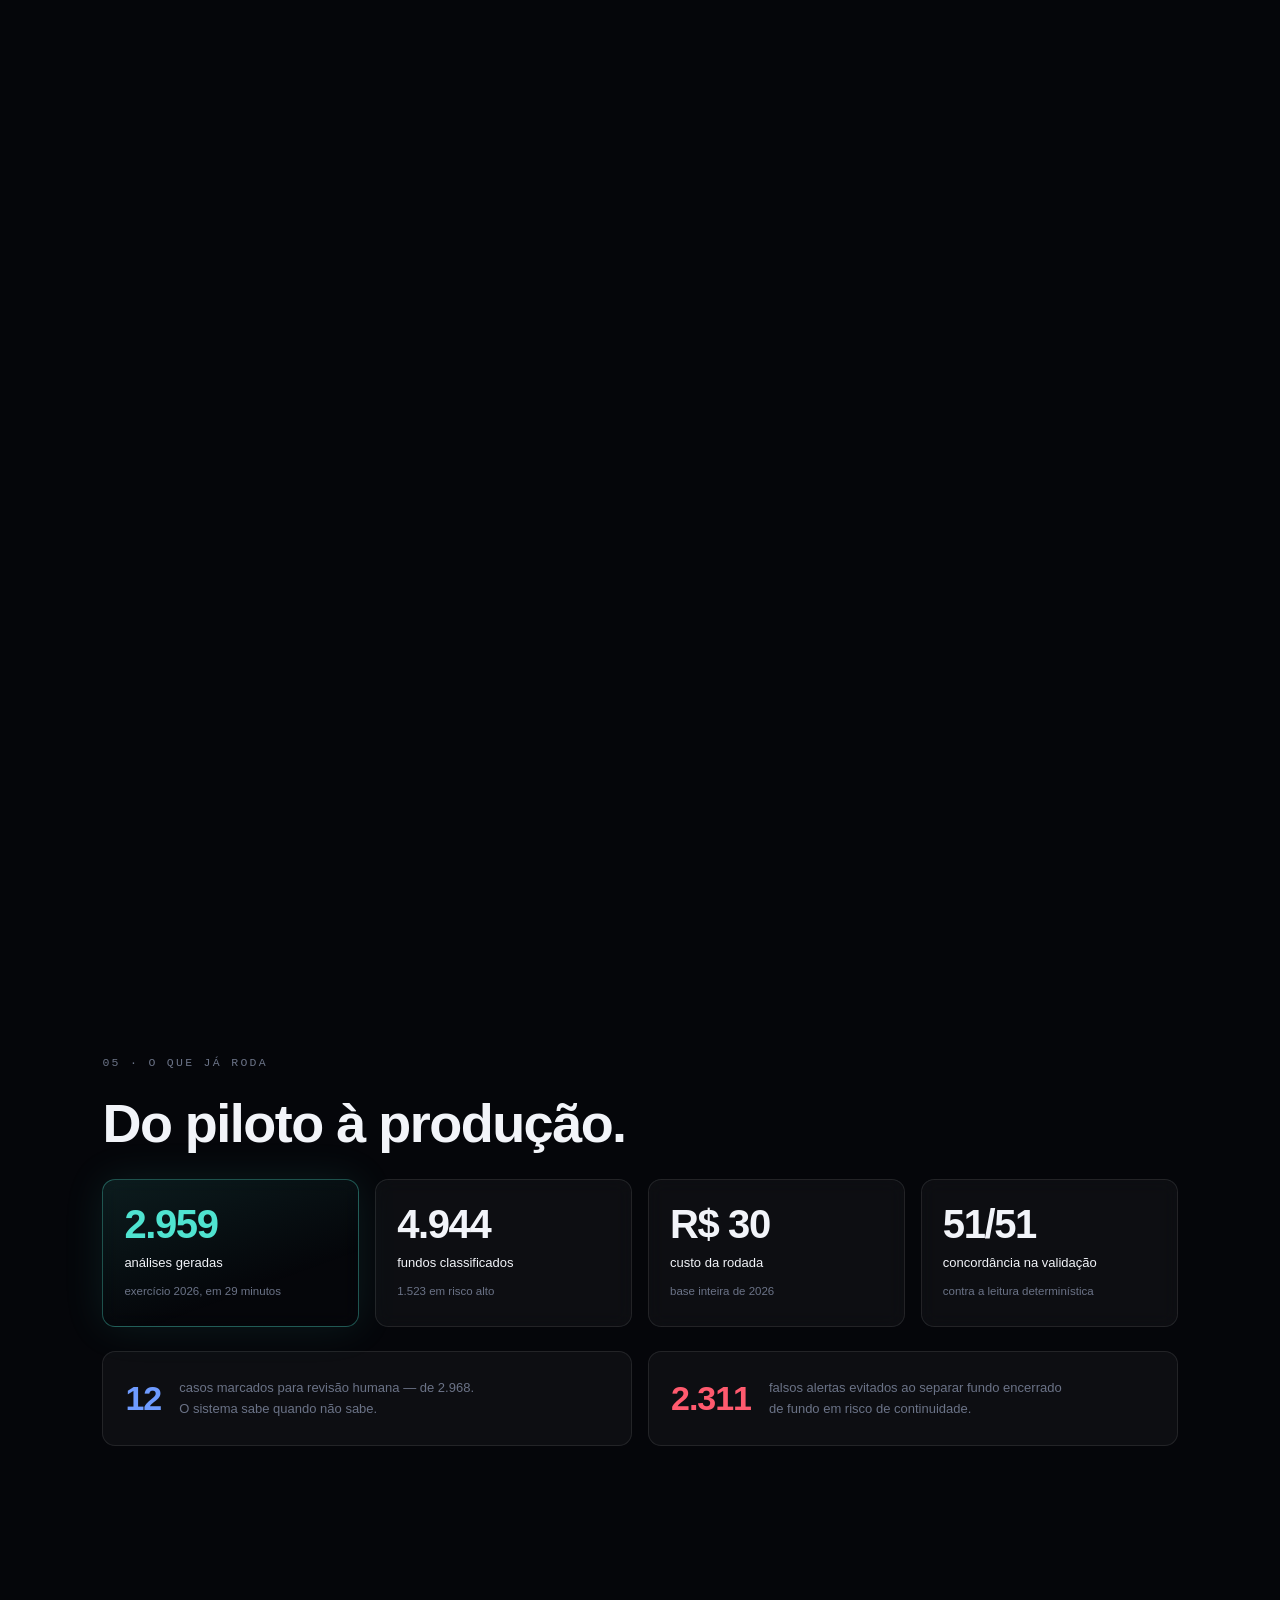
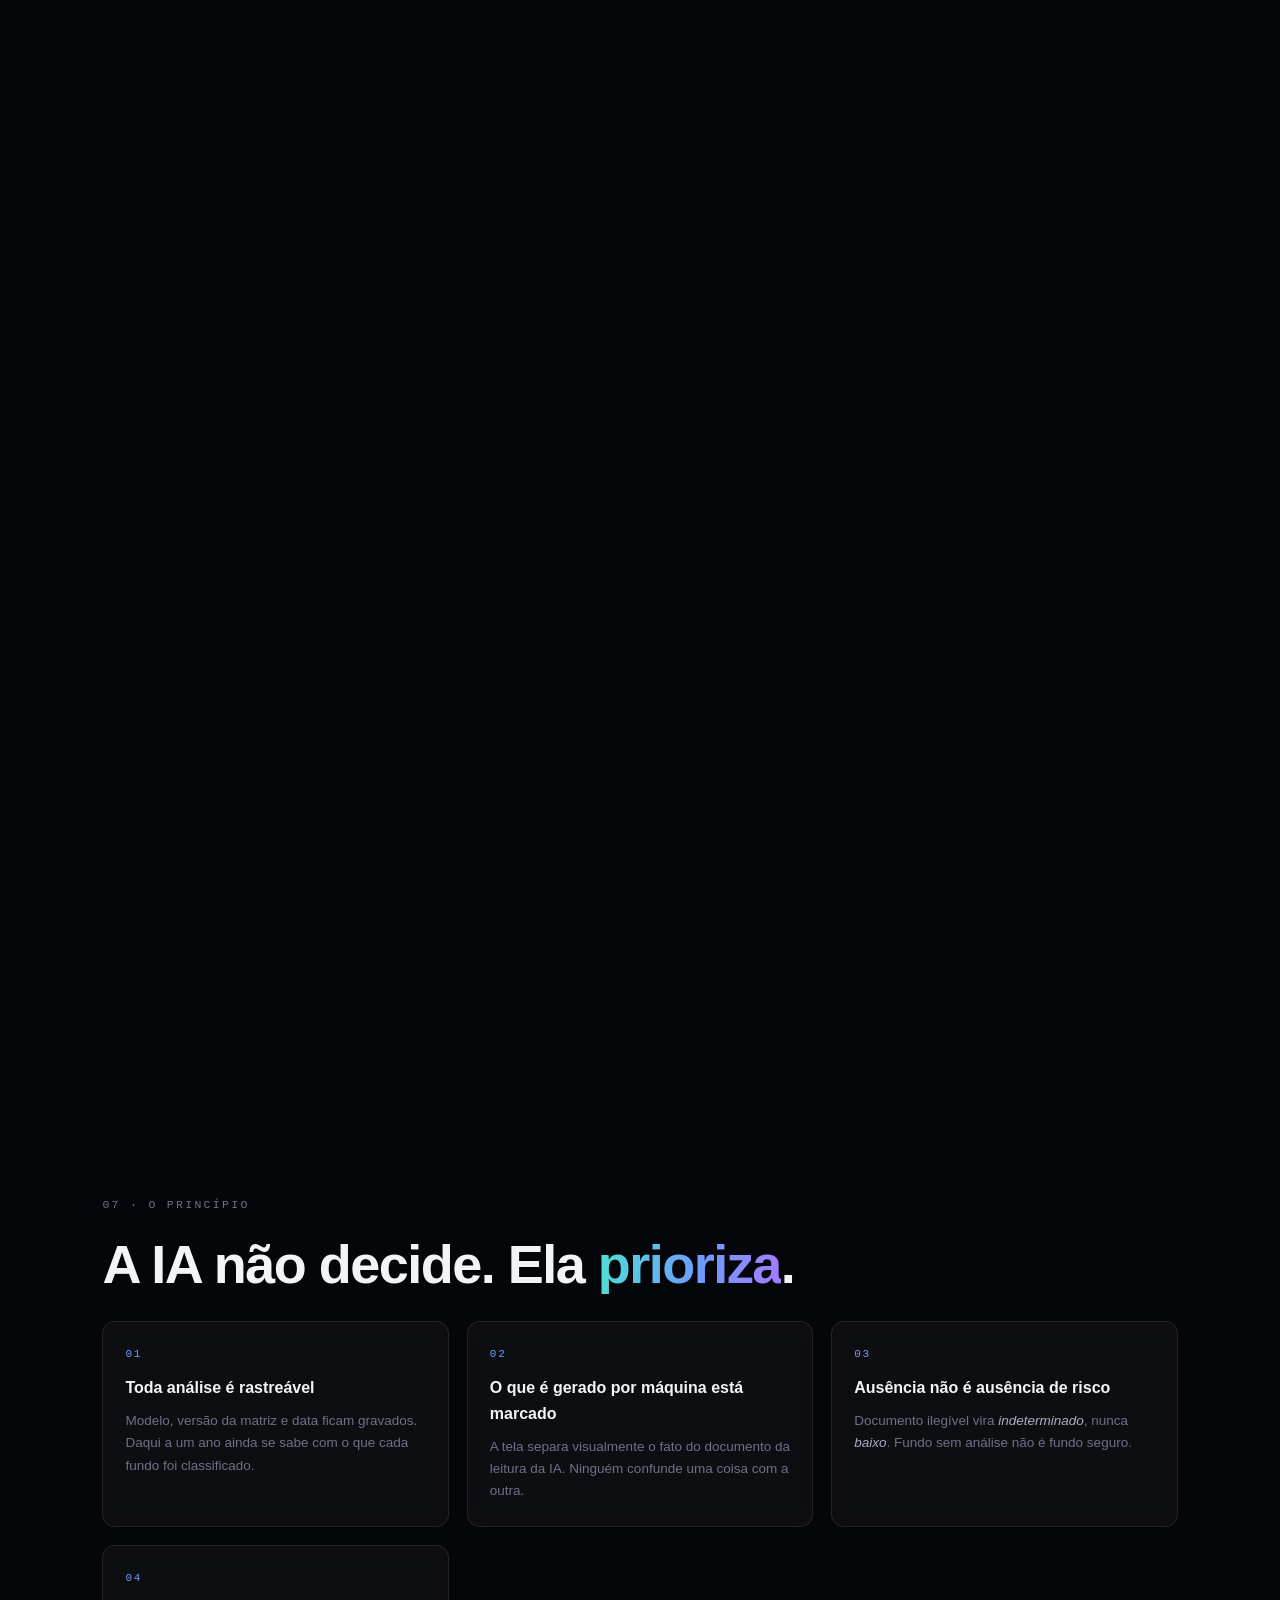
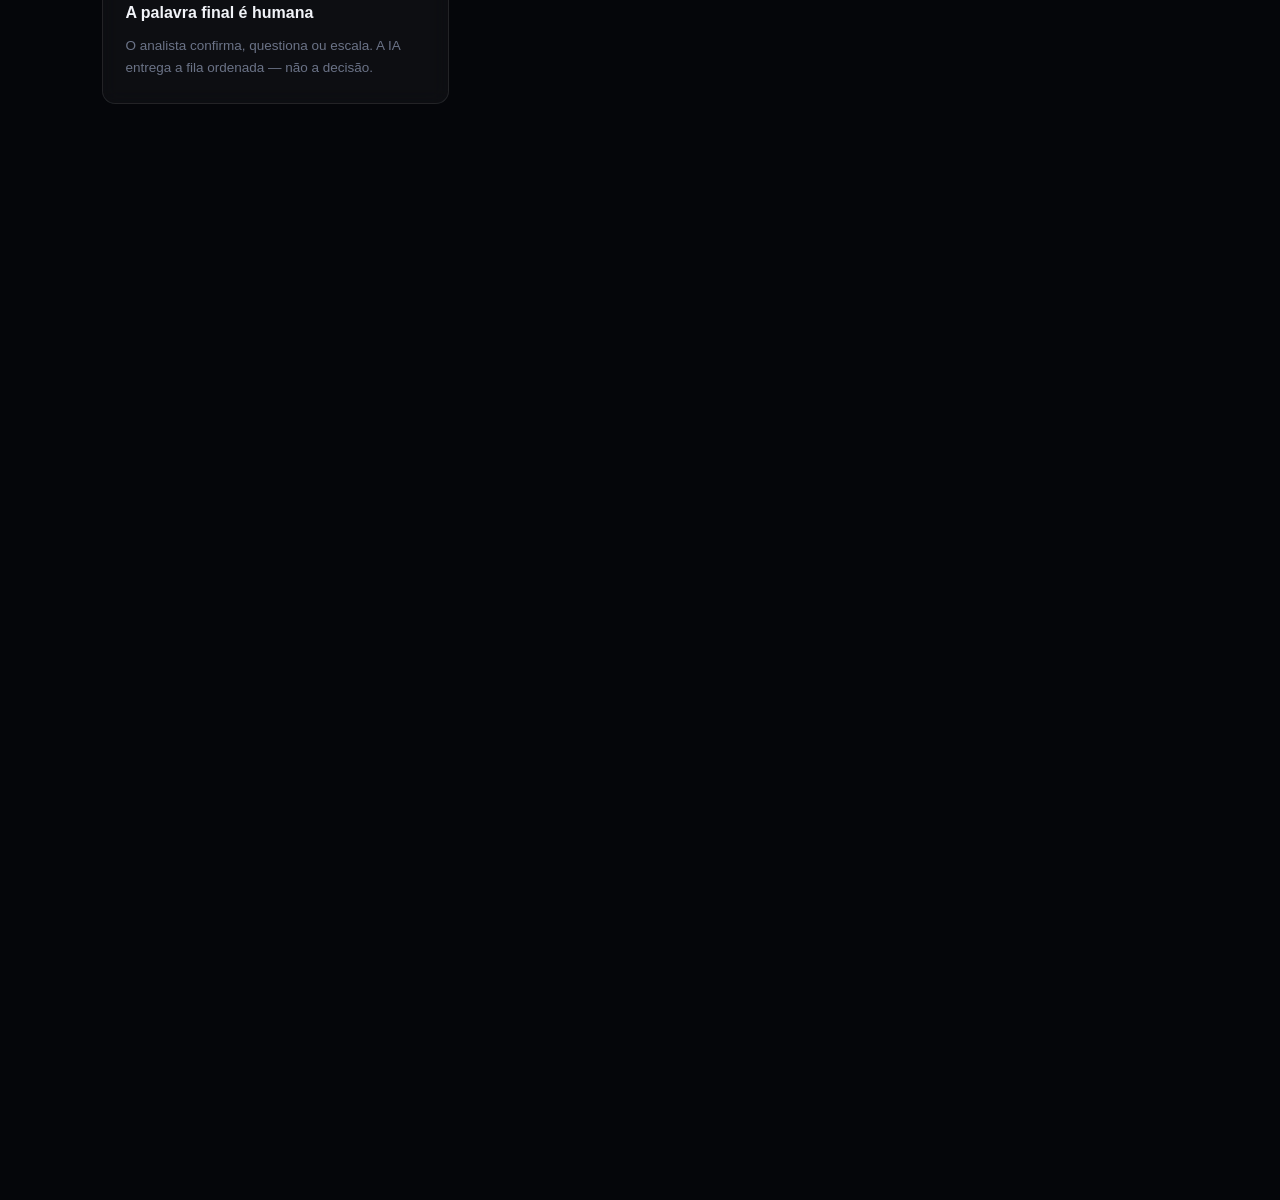
==== commit fcdfbad7: "Adiciona slide do fluxo da infraestrutura e caixa alta na capa O slide novo mostra ONDE a IA atua, q" ====
--- a/apresentacao/index.html
+++ b/apresentacao/index.html
@@ -189,6 +189,79 @@
     </div>
   </section>
 
+  <!-- ─────────────────────────────── como a infraestrutura funciona -->
+  <section class="slide slide-fluxo" data-titulo="Como funciona">
+    <div class="conteudo">
+      <p class="etiqueta" data-anima="1">02 · Como funciona a infraestrutura</p>
+      <h2 data-anima="2">Onde a <em>IA</em> realmente atua.</h2>
+      <p class="texto" data-anima="3">
+        Nem tudo precisa de modelo. A coleta e a cadeia são determinísticas —
+        rápidas, baratas e exatas. A IA entra só onde há texto para interpretar.
+      </p>
+
+      <div class="fluxo-mapa" data-anima="4">
+        <canvas id="fluxo-linhas"></canvas>
+
+        <div class="fluxo-col col-fonte">
+          <div class="no no-fonte" data-no="cvm">
+            <span class="no-tag">FONTE</span>
+            <strong>CVM</strong>
+            <em>Dados abertos</em>
+          </div>
+        </div>
+
+        <div class="fluxo-col col-coleta">
+          <div class="no" data-no="df">
+            <span class="no-tag">1</span>
+            <strong>Demonstrações</strong>
+            <em>PDF do auditor</em>
+          </div>
+          <div class="no" data-no="fr">
+            <span class="no-tag">2</span>
+            <strong>Fatos relevantes</strong>
+            <em>Comunicados ao mercado</em>
+          </div>
+          <div class="no" data-no="cda">
+            <span class="no-tag">3</span>
+            <strong>Carteiras · CDA</strong>
+            <em>Quem investe em quem</em>
+          </div>
+        </div>
+
+        <div class="fluxo-col col-processo">
+          <div class="no no-ia" data-no="ia-df">
+            <span class="no-tag ia">IA</span>
+            <strong>Lê e classifica</strong>
+            <em>Opinião do auditor → risco</em>
+          </div>
+          <div class="no no-ia" data-no="ia-fr">
+            <span class="no-tag ia">IA</span>
+            <strong>Lê para contexto</strong>
+            <em>O que mudou desde a DF</em>
+          </div>
+          <div class="no" data-no="cadeia">
+            <span class="no-tag">SQL</span>
+            <strong>Monta a cadeia</strong>
+            <em>Exposição indireta</em>
+          </div>
+        </div>
+
+        <div class="fluxo-col col-saida">
+          <div class="no no-saida" data-no="risco">
+            <span class="no-tag">SAÍDA</span>
+            <strong>Risco do fundo</strong>
+            <em>Com justificativa e impacto</em>
+          </div>
+        </div>
+      </div>
+
+      <p class="texto nota" data-anima="5">
+        Dos 39 mil documentos, a triagem determinística resolve 61% sem custo de
+        modelo. A IA lê os 15 mil restantes — e é onde ela vale o que custa.
+      </p>
+    </div>
+  </section>
+
   <!-- 4 ──────────────────────────────────────────── a virada -->
   <section class="slide" data-titulo="A virada">
     <div class="conteudo">
@@ -389,6 +462,7 @@
 <script src="js/galaxia.js"></script>
 <script src="js/demo.js"></script>
 <script src="js/asteroide.js"></script>
+<script src="js/fluxo.js"></script>
 <script src="js/apresentacao.js"></script>
 </body>
 </html>
--- a/apresentacao/css/apresentacao.css
+++ b/apresentacao/css/apresentacao.css
@@ -581,8 +581,15 @@
   position: relative;
   justify-content: space-between;
   align-items: center;
-  padding: 90px 5vw;
-}
+  /* Padding lateral pequeno: "INFRAESTRUTURA" encosta na margem esquerda e o
+     nucleo da galaxia fica com o centro livre. */
+  padding: 90px 2.5vw;
+}
+
+/* "DE IA" recua da borda direita para o interior: encostado no canto ele
+   competia com os pontos de navegacao e a composicao ficava desequilibrada,
+   com peso demais nas extremidades. */
+.astro-titulo.direita { margin-right: 9vw; }
 
 /* Titulo dividido nas laterais: o centro fica livre para a galaxia, como na
    referencia. Em tela estreita ele volta a empilhar. */
@@ -606,14 +613,22 @@
 }
 
 .astro-rodape {
-  position: absolute; left: 0; right: 0; bottom: 108px;
+  position: absolute; left: 0; right: 0; bottom: 92px;
   z-index: 12; text-align: center; padding: 0 6vw;
 }
 .astro-frase {
-  font-size: clamp(15px, 2.1vw, 26px);
-  font-weight: 300; letter-spacing: -.01em;
-  color: var(--tinta);
-  margin-bottom: 12px;
+  /* Bem maior que antes: e a frase que explica o titulo e precisava de peso
+     proprio - a 26px ela sumia entre o subtitulo e a galaxia. */
+  font-size: clamp(17px, 2.7vw, 36px);
+  font-weight: 400;
+  /* Caixa alta pede tracking positivo: sem isso as letras se colam e o texto
+     perde legibilidade justamente no tamanho grande. */
+  text-transform: uppercase;
+  letter-spacing: .05em;
+  line-height: 1.2;
+  color: #FFFFFF;
+  margin-bottom: 16px;
+  text-shadow: 0 2px 30px rgba(0,0,0,.95), 0 0 70px rgba(0,0,0,.85);
 }
 .astro-nota {
   font-size: clamp(12.5px, 1.35vw, 15px);
@@ -652,6 +667,7 @@
 @media (max-width: 900px) {
   .astro { flex-direction: column; justify-content: center; gap: 4px; }
   .astro-titulo { font-size: clamp(28px, 9vw, 52px); }
+  .astro-titulo.direita { margin-right: 0; }
   .astro-rodape { position: relative; bottom: auto; margin-top: 40px; }
   .universo-legenda { gap: 14px; font-size: 11.5px; }
 }
@@ -667,7 +683,7 @@
 .astro-rodape { position: absolute; }
 .astro-scrim {
   position: absolute; left: 50%; top: -34px; transform: translateX(-50%);
-  width: min(760px, 92vw); height: calc(100% + 68px);
+  width: min(860px, 94vw); height: calc(100% + 86px);
   background: radial-gradient(ellipse 70% 60% at 50% 50%,
               rgba(5,6,10,.95) 0%, rgba(5,6,10,.82) 45%, transparent 78%);
   filter: blur(6px);
@@ -894,3 +910,96 @@
   .portada-logo { margin-bottom: 26px; }
   .portada-titulo { margin-bottom: 30px; }
 }
+
+/* ══════════════════════════════════════════════════ fluxo da infra ═══ */
+
+.fluxo-mapa {
+  position: relative;
+  display: grid;
+  grid-template-columns: auto 1.15fr 1.25fr auto;
+  gap: 0 clamp(28px, 5vw, 76px);
+  align-items: center;
+  margin: 8px 0 6px;
+  min-height: 300px;
+}
+
+/* O canvas fica ATRAS dos cartoes: as linhas entram por baixo das bordas em
+   vez de cruzarem por cima do texto. */
+#fluxo-linhas {
+  position: absolute; inset: 0;
+  width: 100%; height: 100%;
+  z-index: 0; pointer-events: none;
+}
+
+.fluxo-col {
+  position: relative; z-index: 2;
+  display: flex; flex-direction: column;
+  gap: 14px;
+}
+.col-fonte, .col-saida { justify-content: center; }
+
+.no {
+  padding: 12px 15px;
+  background: rgba(12,14,22,.86);
+  border: 1px solid var(--borda);
+  border-radius: 11px;
+  backdrop-filter: blur(10px);
+  transition: transform .4s var(--curva), border-color .4s, box-shadow .4s;
+}
+.no:hover { transform: translateY(-3px); border-color: rgba(110,155,255,.45); }
+.no strong { display: block; font-size: 14px; font-weight: 600; margin-bottom: 3px; }
+.no em { font-style: normal; font-size: 11.5px; color: var(--tinta-3); line-height: 1.45; }
+
+.no-tag {
+  display: inline-block;
+  font-family: var(--mono);
+  font-size: 9px; letter-spacing: .14em;
+  padding: 2px 7px; border-radius: 20px;
+  background: rgba(255,255,255,.07);
+  color: var(--tinta-3);
+  margin-bottom: 9px;
+}
+
+/* Os nos de IA sao os unicos com cor propria e pulso. Toda a leitura do slide
+   depende de distinguir, num relance, onde ha modelo e onde ha SQL. */
+.no-ia {
+  border-color: rgba(164,123,255,.42);
+  background: linear-gradient(150deg, rgba(164,123,255,.13), rgba(12,14,22,.9) 65%);
+  box-shadow: 0 0 34px rgba(164,123,255,.14);
+}
+.no-ia:hover { border-color: rgba(164,123,255,.75); }
+.no-tag.ia {
+  background: linear-gradient(135deg, var(--violeta), #7E5BE0);
+  color: #0B0710; font-weight: 800; letter-spacing: .1em;
+  animation: pulsoIA 2.8s ease-in-out infinite;
+}
+@keyframes pulsoIA {
+  50% { box-shadow: 0 0 0 5px rgba(164,123,255,.16); }
+}
+
+.no-fonte {
+  border-color: rgba(255,255,255,.16);
+  background: rgba(20,23,33,.9);
+}
+.no-fonte strong { font-size: 17px; letter-spacing: .02em; }
+
+.no-saida {
+  border-color: rgba(79,227,208,.4);
+  background: linear-gradient(150deg, rgba(79,227,208,.12), rgba(12,14,22,.9) 65%);
+  box-shadow: 0 0 34px rgba(79,227,208,.13);
+}
+.no-saida .no-tag { background: rgba(79,227,208,.2); color: var(--ciano); }
+
+.slide-fluxo .texto { margin-bottom: 18px; }
+.slide-fluxo .texto.nota { margin-top: 16px; }
+
+@media (max-width: 1000px) {
+  .fluxo-mapa {
+    grid-template-columns: 1fr 1fr;
+    gap: 16px clamp(20px, 6vw, 52px);
+  }
+  .col-fonte, .col-saida { grid-column: 1 / -1; align-items: center; }
+  .no { padding: 10px 13px; }
+  .no strong { font-size: 13px; }
+  .no em { font-size: 11px; }
+}
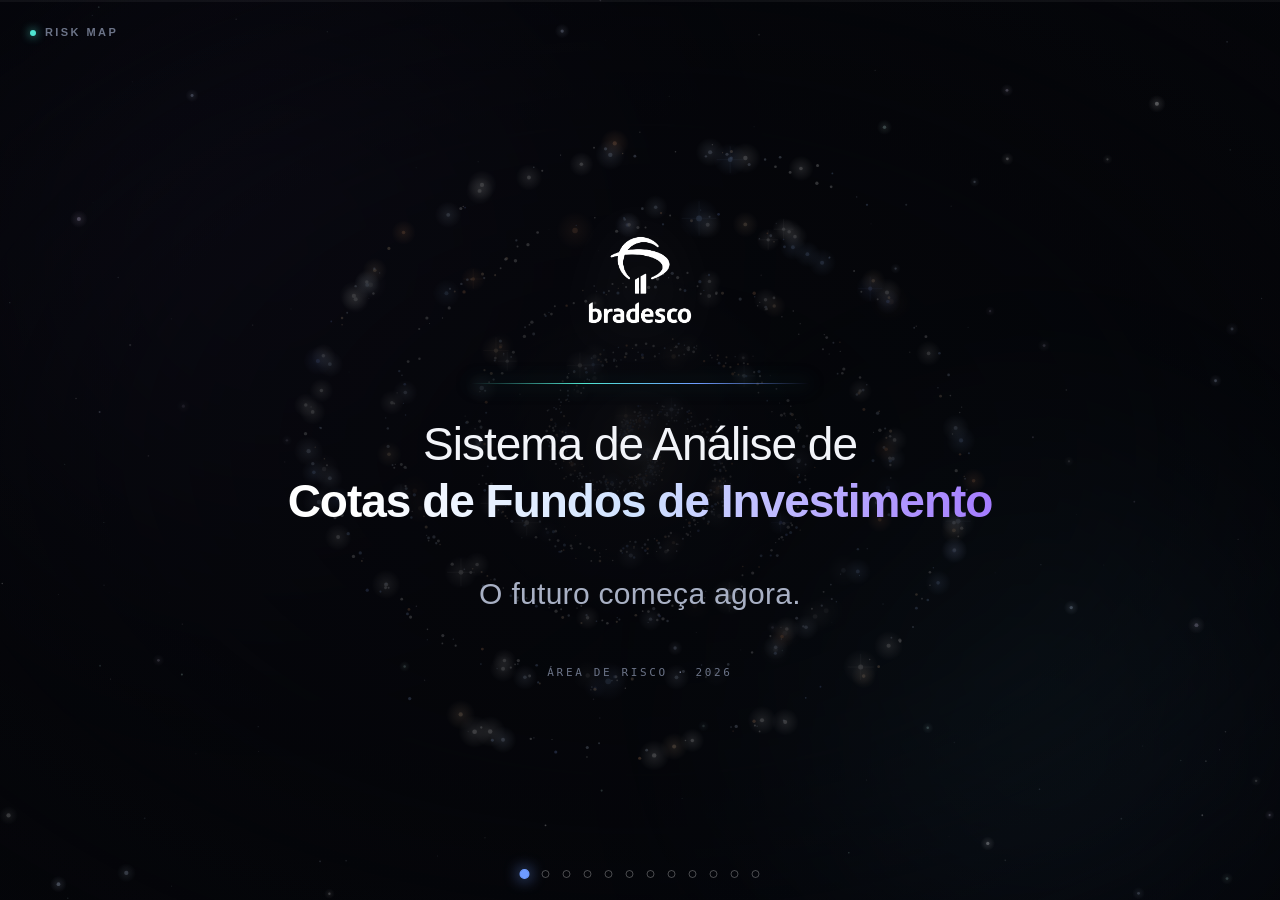
==== commit fa2f4f29: "Converte a apresentacao para deck horizontal Os slides passam a ficar lado a lado, com scroll-snap n" ====
--- a/apresentacao/index.html
+++ b/apresentacao/index.html
@@ -60,7 +60,7 @@
     </div>
 
     <div class="dica-rolagem" data-anima="5">
-      <span>role para navegar</span>
+      <span>avance para navegar</span>
       <svg viewBox="0 0 24 24" width="18" height="18"><path d="M12 4v14m0 0-6-6m6 6 6-6" stroke="currentColor" stroke-width="1.6" fill="none" stroke-linecap="round"/></svg>
     </div>
   </section>
--- a/apresentacao/css/apresentacao.css
+++ b/apresentacao/css/apresentacao.css
@@ -24,7 +24,8 @@
 
 * { box-sizing: border-box; margin: 0; padding: 0; }
 
-html { scroll-behavior: smooth; scroll-snap-type: y mandatory; }
+/* O snap agora vive no #palco, que e o container rolavel na horizontal. */
+html { scroll-behavior: smooth; }
 
 body {
   background: var(--preto);
@@ -32,7 +33,7 @@
   font-family: var(--fonte);
   font-size: 16px;
   line-height: 1.6;
-  overflow-x: hidden;
+  overflow: hidden;   /* quem rola e o #palco, nao a pagina */
   -webkit-font-smoothing: antialiased;
 }
 
@@ -99,9 +100,11 @@
   transition: width .18s var(--curva);
 }
 
+/* Num deck horizontal os pontos vao para a base: a fileira reproduz o eixo
+   em que o conteudo se move. Na lateral eles sugeriam rolagem vertical. */
 .pontos {
-  position: fixed; right: 26px; top: 50%; transform: translateY(-50%);
-  z-index: 60; display: flex; flex-direction: column; gap: 13px;
+  position: fixed; left: 50%; bottom: 22px; transform: translateX(-50%);
+  z-index: 60; display: flex; flex-direction: row; gap: 13px;
 }
 .pontos button {
   width: 8px; height: 8px; padding: 0;
@@ -118,7 +121,7 @@
 /* Rotulo do slide aparece ao passar o cursor no ponto. */
 .pontos button::after {
   content: attr(data-rotulo);
-  position: absolute; right: 20px; top: 50%; transform: translateY(-50%);
+  position: absolute; bottom: 18px; left: 50%; transform: translateX(-50%);
   white-space: nowrap; font-size: 11px; color: var(--tinta-2);
   background: rgba(10,12,20,.9); border: 1px solid var(--borda);
   padding: 4px 9px; border-radius: 5px;
@@ -141,13 +144,29 @@
 
 /* ═════════════════════════════════════════════════════════════ slides ═══ */
 
-#palco { position: relative; z-index: 10; }
+/* Deck horizontal: os slides ficam lado a lado e o palco rola no eixo X.
+   overscroll-behavior evita que o gesto "vaze" para o historico do navegador
+   ao chegar na primeira ou na ultima tela. */
+#palco {
+  position: relative; z-index: 10;
+  display: flex;
+  width: 100vw; height: 100vh;
+  overflow-x: auto; overflow-y: hidden;
+  scroll-snap-type: x mandatory;
+  overscroll-behavior-x: contain;
+  scrollbar-width: none;
+}
+#palco::-webkit-scrollbar { display: none; }
 
 .slide {
-  min-height: 100vh;
-  scroll-snap-align: start;
+  flex: 0 0 100vw;
+  width: 100vw; height: 100vh;
+  scroll-snap-align: center;
   display: flex; align-items: center;
-  padding: 90px 8vw;
+  padding: 84px 7vw;
+  /* Slide denso em tela baixa rola por dentro em vez de cortar conteudo. */
+  overflow-y: auto;
+  scrollbar-width: thin;
 }
 
 .conteudo { width: 100%; max-width: 1120px; margin: 0 auto; }
@@ -156,10 +175,12 @@
 /* Cada elemento com data-anima entra ao slide ficar visivel, em cascata.
    O deslocamento e pequeno de proposito: entrada discreta le melhor que
    elemento voando da borda da tela. */
+/* Entrada pela direita, acompanhando o sentido da navegacao. Antes era
+   vertical, o que brigava com o movimento lateral do deck. */
 [data-anima] {
   opacity: 0;
-  transform: translateY(26px);
-  transition: opacity .85s var(--curva), transform .85s var(--curva);
+  transform: translateX(34px);
+  transition: opacity .8s var(--curva), transform .8s var(--curva);
 }
 .visivel [data-anima] { opacity: 1; transform: none; }
 .visivel [data-anima="1"] { transition-delay: .05s; }
@@ -241,13 +262,14 @@
 .rodape-capa i { width: 3px; height: 3px; border-radius: 50%; background: var(--tinta-3); }
 
 .dica-rolagem {
-  position: absolute; bottom: 42px; left: 50%; transform: translateX(-50%);
-  display: flex; flex-direction: column; align-items: center; gap: 8px;
+  position: absolute; bottom: 58px; right: 6vw; left: auto; transform: none;
+  display: flex; flex-direction: row; align-items: center; gap: 10px;
   font-size: 11px; letter-spacing: .16em; text-transform: uppercase;
   color: var(--tinta-3);
 }
-.dica-rolagem svg { animation: descer 2.2s ease-in-out infinite; }
-@keyframes descer { 50% { transform: translateY(7px); opacity: .45; } }
+/* A seta gira para a direita: aponta o sentido real da navegacao. */
+.dica-rolagem svg { transform: rotate(-90deg); animation: avancar 2.2s ease-in-out infinite; }
+@keyframes avancar { 50% { transform: rotate(-90deg) translateY(7px); opacity: .45; } }
 
 /* ────────────────────────────────────────────────── grade do "antes" ─── */
 
@@ -613,7 +635,7 @@
 }
 
 .astro-rodape {
-  position: absolute; left: 0; right: 0; bottom: 92px;
+  position: absolute; left: 0; right: 0; bottom: 104px;
   z-index: 12; text-align: center; padding: 0 6vw;
 }
 .astro-frase {
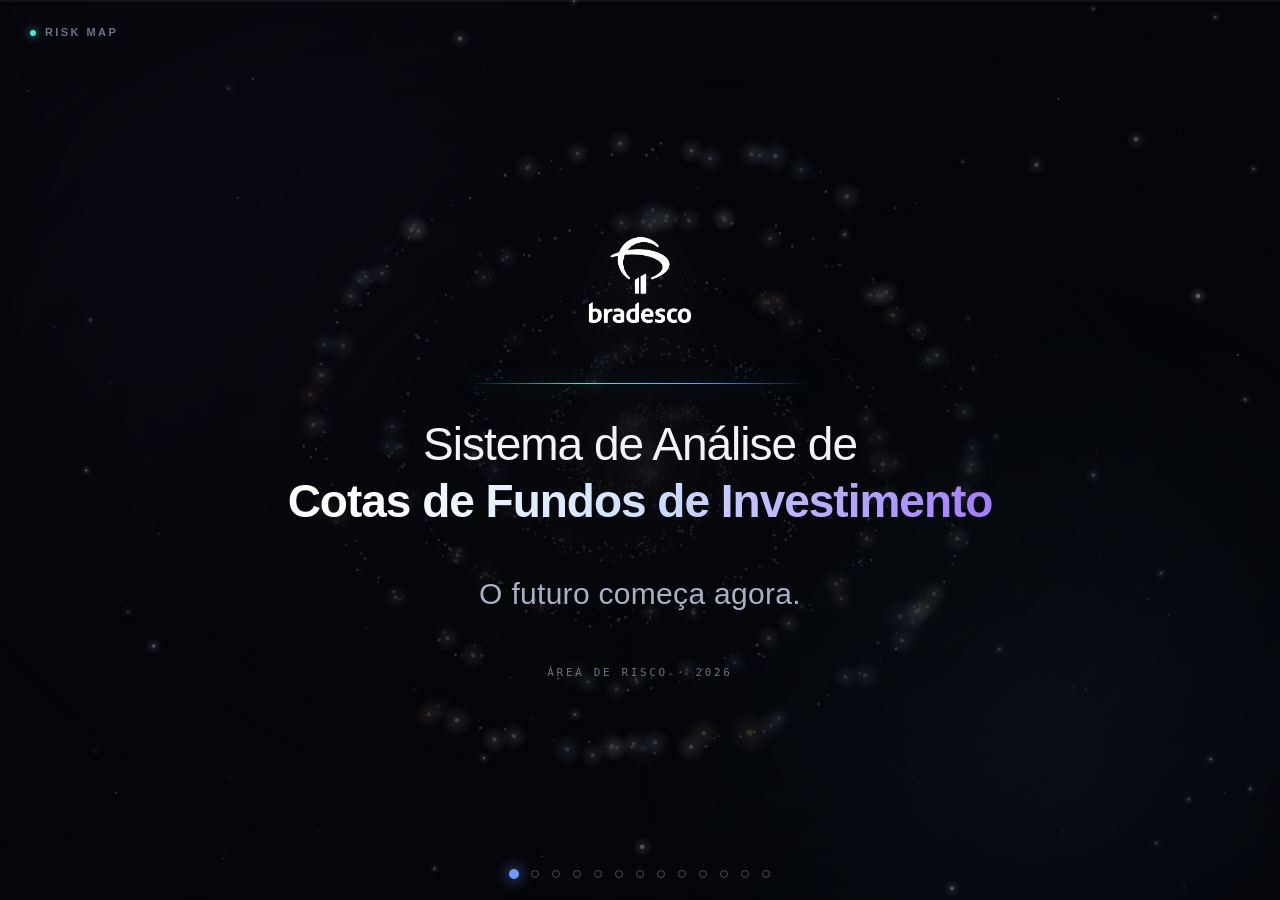
==== commit e183db2f: "Adiciona slide final com a maquete da tela do sistema Reproducao fiel da Analise Rapida em HTML/CSS:" ====
--- a/apresentacao/index.html
+++ b/apresentacao/index.html
@@ -456,6 +456,97 @@
     </div>
   </section>
 
+  <!-- ─────────────────────────────────────────────── a tela real -->
+  <section class="slide slide-tela" data-titulo="O sistema">
+    <div class="conteudo">
+      <p class="etiqueta" data-anima="1">08 · O sistema em uso</p>
+      <h2 data-anima="2">É assim que o analista <em>vê</em>.</h2>
+
+      <div class="moldura" data-anima="3">
+        <div class="moldura-barra">
+          <span class="moldura-luzes"><i></i><i></i><i></i></span>
+          <span class="moldura-url">risk-map · análise rápida de fundo</span>
+        </div>
+
+        <div class="app">
+          <!-- topo -->
+          <div class="app-topo">
+            <div class="app-marca">
+              <span class="app-selo"></span>
+              <div><strong>RISK MAP</strong><span>Fundos de Investimento</span></div>
+            </div>
+            <div class="app-abas">
+              <span class="ativa">Análise Rápida de Fundo</span>
+              <span>Painel de Monitoramento <i>12</i></span>
+              <span>Lista Negativa <i>3</i></span>
+            </div>
+          </div>
+
+          <!-- busca -->
+          <div class="app-busca">
+            <div class="app-campo">12.345.678/0001-90</div>
+            <div class="app-botao">Analisar</div>
+          </div>
+
+          <!-- veredito -->
+          <div class="app-veredito">
+            <span class="app-veredito-selo">VEDAR INVESTIMENTO</span>
+            <p>Existem riscos críticos na cadeia deste fundo que contraindicam o investimento:
+               2 fundos de risco alto, 51,2% do patrimônio.</p>
+            <div class="app-contadores">
+              <div><b>1</b><span>Lista Neg.</span></div>
+              <div class="alerta"><b>4</b><span>Op. Modif.</span></div>
+              <div><b>7</b><span>Fundos</span></div>
+            </div>
+          </div>
+
+          <!-- palco -->
+          <div class="app-palco">
+            <div class="app-grafo">
+              <canvas id="mock-grafo"></canvas>
+              <div class="app-legenda">
+                <span><i class="pt-alto"></i>Alto risco</span>
+                <span><i class="pt-medio"></i>Médio</span>
+                <span><i class="pt-baixo"></i>Sem apontamento</span>
+              </div>
+            </div>
+
+            <div class="app-painel">
+              <div class="app-cnpj">12.345.678/0001-90</div>
+              <div class="app-nome">MASTER PREV FUNDO DE INVESTIMENTO MULTIMERCADO</div>
+              <div class="app-classe">FIM · Multimercado</div>
+              <div class="app-selos">
+                <span class="s-alto">Alto risco</span>
+                <span class="s-neutro">Fundo investidor · 7</span>
+              </div>
+
+              <h4>Demonstrações financeiras</h4>
+              <div class="app-df alto">
+                <div class="app-df-topo"><b>2026</b><span class="s-alto">Alto risco</span></div>
+                <div class="app-df-op">Opinião com ressalva</div>
+                <div class="app-df-just">Não comprovação da titularidade e existência do ativo —
+                  ressalva com efeito generalizado, sem quantificação pelo auditor.</div>
+              </div>
+              <div class="app-df medio">
+                <div class="app-df-topo"><b>2025</b><span class="s-medio">Risco médio</span></div>
+                <div class="app-df-op">Ênfase / outros assuntos</div>
+              </div>
+
+              <h4>Prestadores de serviço</h4>
+              <div class="app-linha"><span>Administrador</span><b>BV Asset Management DTVM</b></div>
+              <div class="app-linha"><span>Gestor</span><b>BV Asset Management DTVM</b></div>
+              <div class="app-linha"><span>Auditor</span><b>PricewaterhouseCoopers</b></div>
+            </div>
+          </div>
+        </div>
+      </div>
+
+      <p class="texto nota" data-anima="4">
+        Dados ilustrativos. Os nomes de fundo desta tela são fictícios.
+      </p>
+    </div>
+  </section>
+
 </main>
 
 <script src="js/ceu.js"></script>
--- a/apresentacao/css/apresentacao.css
+++ b/apresentacao/css/apresentacao.css
@@ -1025,3 +1025,157 @@
   .no strong { font-size: 13px; }
   .no em { font-size: 11px; }
 }
+
+/* ═══════════════════════════════════════ maquete da tela do sistema ═══ */
+
+/* Moldura de navegador: enquadra a tela como captura, deixando claro que e o
+   produto e nao mais um diagrama da apresentacao. */
+.moldura {
+  border-radius: 12px;
+  overflow: hidden;
+  border: 1px solid rgba(255,255,255,.12);
+  box-shadow: 0 30px 90px rgba(0,0,0,.75), 0 0 0 1px rgba(255,255,255,.04);
+  background: #1C1F27;
+  max-width: 1180px;
+  transform: perspective(2200px) rotateX(1.4deg);
+  transition: transform .7s var(--curva);
+}
+.moldura:hover { transform: perspective(2200px) rotateX(0); }
+
+.moldura-barra {
+  display: flex; align-items: center; gap: 14px;
+  padding: 8px 13px;
+  background: #23262F;
+  border-bottom: 1px solid rgba(0,0,0,.4);
+}
+.moldura-luzes { display: flex; gap: 6px; }
+.moldura-luzes i { width: 10px; height: 10px; border-radius: 50%; background: #4A4F5C; }
+.moldura-luzes i:first-child { background: #E9695F; }
+.moldura-luzes i:nth-child(2) { background: #E4B34A; }
+.moldura-luzes i:nth-child(3) { background: #5FBF6B; }
+.moldura-url { font-size: 10.5px; color: #8A90A0; letter-spacing: .02em; }
+
+/* A partir daqui e o tema CLARO do sistema, dentro do slide escuro. O
+   contraste e proposital: reforca que isto e outro artefato. */
+.app { background: #F6F4F1; color: #191512; font-size: 11px; }
+
+.app-topo {
+  display: flex; align-items: center; gap: 24px;
+  padding: 0 14px; height: 42px;
+  background: #fff; border-bottom: 1px solid #E4E0DB;
+}
+.app-marca { display: flex; align-items: center; gap: 8px; }
+.app-selo {
+  width: 22px; height: 22px; border-radius: 6px;
+  background: linear-gradient(150deg, #7A1128, #5C0C1E);
+}
+.app-marca div { display: flex; flex-direction: column; line-height: 1.1; }
+.app-marca strong { font-size: 10px; letter-spacing: .1em; }
+.app-marca span { font-size: 7px; letter-spacing: .12em; color: #857D75; text-transform: uppercase; }
+
+.app-abas { display: flex; gap: 4px; height: 100%; align-items: center; }
+.app-abas span {
+  padding: 0 11px; height: 100%;
+  display: flex; align-items: center; gap: 6px;
+  color: #4A443E; border-bottom: 2px solid transparent;
+}
+.app-abas .ativa { color: #7A1128; border-bottom-color: #7A1128; font-weight: 600; }
+.app-abas i {
+  font-style: normal; font-size: 8.5px;
+  padding: 1px 5px; border-radius: 8px;
+  background: #F1EFEC; color: #4A443E;
+}
+
+.app-busca { display: flex; gap: 8px; padding: 12px 14px 8px; }
+.app-campo {
+  flex: 1; padding: 8px 11px;
+  background: #fff; border: 1px solid #CFC9C2; border-radius: 7px;
+  color: #191512;
+}
+.app-botao {
+  padding: 8px 20px; border-radius: 7px;
+  background: #7A1128; color: #fff; font-weight: 600;
+}
+
+.app-veredito {
+  display: flex; align-items: center; gap: 12px;
+  margin: 0 14px 10px; padding: 9px 12px;
+  background: linear-gradient(90deg, #FBEAE8, #fff 45%);
+  border: 1px solid #E4E0DB; border-left: 3px solid #C0392B;
+  border-radius: 7px;
+}
+.app-veredito p { margin: 0; flex: 1; font-size: 10px; color: #4A443E; }
+.app-veredito-selo {
+  padding: 6px 11px; border-radius: 5px;
+  background: #C0392B; color: #fff;
+  font-size: 9px; font-weight: 700; letter-spacing: .04em; white-space: nowrap;
+}
+.app-contadores { display: flex; gap: 18px; }
+.app-contadores div { text-align: center; }
+.app-contadores b { display: block; font-size: 15px; font-weight: 700; }
+.app-contadores .alerta b { color: #C0392B; }
+.app-contadores span { font-size: 7.5px; text-transform: uppercase; letter-spacing: .06em; color: #857D75; }
+
+.app-palco {
+  display: grid; grid-template-columns: 1fr 258px; gap: 10px;
+  padding: 0 14px 14px; height: 300px;
+}
+
+.app-grafo {
+  position: relative; border-radius: 8px; overflow: hidden;
+  border: 1px solid #232833;
+  background: radial-gradient(ellipse 78% 68% at 50% 45%, #1B1F28, #0C0E13 100%);
+}
+#mock-grafo { position: absolute; inset: 0; width: 100%; height: 100%; }
+.app-legenda {
+  position: absolute; left: 9px; bottom: 8px;
+  display: flex; flex-direction: column; gap: 4px;
+  font-size: 8px; color: rgba(255,255,255,.6);
+}
+.app-legenda span { display: flex; align-items: center; gap: 5px; }
+.app-legenda i { width: 6px; height: 6px; border-radius: 50%; }
+
+.app-painel {
+  background: #fff; border: 1px solid #E4E0DB; border-radius: 8px;
+  padding: 12px; overflow: hidden;
+}
+.app-cnpj { font-family: var(--mono); font-size: 8.5px; color: #857D75; }
+.app-nome { font-size: 11.5px; font-weight: 700; line-height: 1.3; margin: 3px 0; }
+.app-classe { font-size: 9px; color: #857D75; }
+.app-selos { display: flex; gap: 5px; flex-wrap: wrap; margin: 9px 0 4px; }
+.app-selos span { padding: 3px 8px; border-radius: 20px; font-size: 8.5px; font-weight: 600; border: 1px solid; }
+.s-alto   { background: #FBEAE8; color: #C0392B; border-color: #F0C7C1; }
+.s-medio  { background: #FCF3E0; color: #96690F; border-color: #EDD9AC; }
+.s-neutro { background: #F1EFEC; color: #4A443E; border-color: #CFC9C2; }
+
+.app-painel h4 {
+  margin: 14px 0 7px;
+  font-size: 7.5px; letter-spacing: .11em; text-transform: uppercase;
+  color: #857D75; font-weight: 700;
+}
+.app-df {
+  border: 1px solid #E4E0DB; border-left: 3px solid #9A938B;
+  border-radius: 5px; padding: 7px 9px; margin-bottom: 5px;
+  background: #FBFAF8;
+}
+.app-df.alto  { border-left-color: #C0392B; }
+.app-df.medio { border-left-color: #C98A16; }
+.app-df-topo { display: flex; justify-content: space-between; align-items: center; margin-bottom: 3px; }
+.app-df-topo b { font-size: 10px; }
+.app-df-topo span { padding: 2px 7px; border-radius: 20px; font-size: 8px; font-weight: 700; }
+.app-df-op { font-size: 9px; font-weight: 600; margin-bottom: 2px; }
+.app-df-just { font-size: 8.5px; color: #4A443E; line-height: 1.45; }
+
+.app-linha {
+  display: flex; justify-content: space-between; gap: 8px;
+  padding: 5px 0; border-bottom: 1px solid #E4E0DB; font-size: 9px;
+}
+.app-linha span { color: #857D75; }
+.app-linha b { font-weight: 500; text-align: right; }
+
+@media (max-width: 1000px) {
+  .app-palco { grid-template-columns: 1fr; height: auto; }
+  .app-grafo { height: 200px; }
+  .moldura { transform: none; }
+  .moldura:hover { transform: none; }
+}
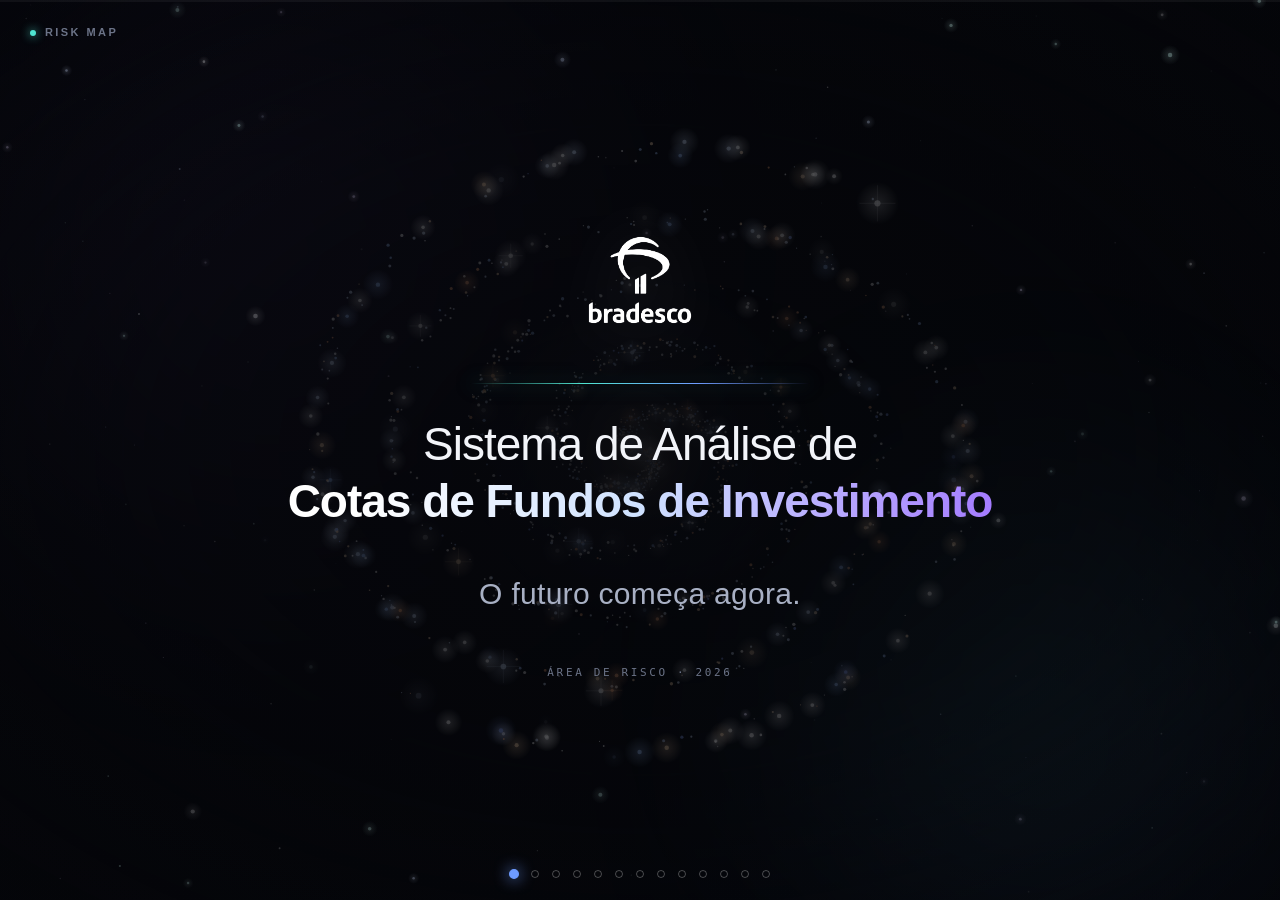
==== commit 45ecec40: "Logo Bradesco no sistema e maquete interativa na apresentacao O selo generico da topbar da aplicacao" ====
--- a/apresentacao/index.html
+++ b/apresentacao/index.html
@@ -472,7 +472,7 @@
           <!-- topo -->
           <div class="app-topo">
             <div class="app-marca">
-              <span class="app-selo"></span>
+              <img class="app-logo" src="assets/bradesco_logo_red.png" alt="Bradesco">
               <div><strong>RISK MAP</strong><span>Fundos de Investimento</span></div>
             </div>
             <div class="app-abas">
@@ -521,11 +521,12 @@
               </div>
 
               <h4>Demonstrações financeiras</h4>
-              <div class="app-df alto">
+              <div class="app-df alto clicavel" id="df-ressalva" role="button" tabindex="0">
                 <div class="app-df-topo"><b>2026</b><span class="s-alto">Alto risco</span></div>
                 <div class="app-df-op">Opinião com ressalva</div>
                 <div class="app-df-just">Não comprovação da titularidade e existência do ativo —
                   ressalva com efeito generalizado, sem quantificação pelo auditor.</div>
+                <div class="app-df-abrir">clique para ver a análise ↗</div>
               </div>
               <div class="app-df medio">
                 <div class="app-df-topo"><b>2025</b><span class="s-medio">Risco médio</span></div>
@@ -538,10 +539,51 @@
               <div class="app-linha"><span>Auditor</span><b>PricewaterhouseCoopers</b></div>
             </div>
           </div>
+
+          <!-- gaveta: abre ao clicar na DF com ressalva -->
+          <div class="app-gaveta-fundo" id="mock-fundo" hidden></div>
+          <aside class="app-gaveta" id="mock-gaveta" hidden>
+            <div class="app-gaveta-topo">
+              <div>
+                <div class="app-cnpj">12.345.678/0001-90 · exercício 2026</div>
+                <h3>MASTER PREV FUNDO DE INVESTIMENTO MULTIMERCADO</h3>
+              </div>
+              <button class="app-fechar" id="mock-fechar" aria-label="Fechar">×</button>
+            </div>
+
+            <h4>Opinião do auditor</h4>
+            <div class="app-opiniao">Opinião com ressalva</div>
+
+            <div class="app-faixa-ia">
+              <span class="app-selo-ia">✦ Gerado por IA</span>
+              <p>A classificação de risco e os textos abaixo foram produzidos por
+                 gpt-5-mini a partir do relatório do auditor. Não substituem a
+                 leitura do documento original.</p>
+            </div>
+
+            <div class="app-selos">
+              <span class="s-alto">Alto risco</span>
+              <span class="s-neutro">PENDENTE</span>
+            </div>
+
+            <h4>Justificativa da classificação <i class="app-marca-ia">IA</i></h4>
+            <p class="app-citacao">Não comprovação da titularidade e existência do
+               ativo — ressalva com efeito generalizado, sem quantificação pelo auditor.</p>
+
+            <h4>Análise de impacto <i class="app-marca-ia">IA</i></h4>
+            <p class="app-impacto">O administrador não disponibilizou os laudos de
+               avaliação dos direitos creditórios adquiridos no exercício, que
+               representam 78% do patrimônio líquido. Como o valor justo dessa
+               carteira não foi verificado, o valor da cota divulgado pode estar
+               superavaliado em magnitude desconhecida. Um resgate hoje seria
+               liquidado a um preço que o auditor não conseguiu confirmar, e uma
+               eventual remarcação atingiria todos os cotistas simultaneamente.</p>
+          </aside>
         </div>
       </div>
 
       <p class="texto nota" data-anima="4">
+        <b>Clique no cartão da DF de 2026</b> para abrir a análise da IA.
         Dados ilustrativos. Os nomes de fundo desta tela são fictícios.
       </p>
     </div>
@@ -554,6 +596,7 @@
 <script src="js/demo.js"></script>
 <script src="js/asteroide.js"></script>
 <script src="js/fluxo.js"></script>
+<script src="js/maquete.js"></script>
 <script src="js/apresentacao.js"></script>
 </body>
 </html>
--- a/apresentacao/css/apresentacao.css
+++ b/apresentacao/css/apresentacao.css
@@ -1179,3 +1179,93 @@
   .moldura { transform: none; }
   .moldura:hover { transform: none; }
 }
+
+/* ─────────────────────────────────── maquete: logo e interacao ─── */
+
+.app-logo { height: 20px; width: auto; display: block; flex-shrink: 0; }
+
+/* O unico elemento clicavel da maquete precisa se anunciar: sem a dica e o
+   realce no hover, ninguem descobre que da para interagir num slide. */
+.app-df.clicavel { cursor: pointer; transition: border-color .25s, background .25s, transform .25s; }
+.app-df.clicavel:hover {
+  background: #fff;
+  border-color: #CFC9C2;
+  border-left-color: #C0392B;
+  transform: translateX(2px);
+}
+.app-df-abrir {
+  margin-top: 5px;
+  font-size: 8px; font-weight: 700; letter-spacing: .05em;
+  color: #C0392B; text-transform: uppercase;
+  opacity: .65; transition: opacity .25s;
+}
+.app-df.clicavel:hover .app-df-abrir { opacity: 1; }
+
+/* A gaveta vive DENTRO da moldura: e a tela do sistema que reage, nao a
+   apresentacao. Sair da moldura quebraria a ilusao. */
+.app-gaveta-fundo {
+  position: absolute; inset: 0; z-index: 8;
+  background: rgba(25,21,18,.38);
+  animation: surgir .18s ease;
+}
+.app-gaveta {
+  position: absolute; top: 0; right: 0; bottom: 0; z-index: 9;
+  width: min(400px, 62%);
+  background: #fff; color: #191512;
+  box-shadow: -14px 0 44px rgba(0,0,0,.32);
+  padding: 15px 17px;
+  overflow-y: auto;
+  animation: entrarLado .26s var(--curva);
+}
+@keyframes surgir { from { opacity: 0; } }
+@keyframes entrarLado { from { transform: translateX(30px); opacity: .3; } }
+
+.app { position: relative; }
+
+.app-gaveta-topo { display: flex; justify-content: space-between; gap: 10px; align-items: flex-start; }
+.app-gaveta h3 { font-size: 12px; font-weight: 700; line-height: 1.3; margin: 3px 0 0; }
+.app-fechar {
+  border: 0; background: none; font-size: 18px; line-height: 1;
+  color: #857D75; cursor: pointer; padding: 0 3px;
+}
+.app-fechar:hover { color: #191512; }
+
+.app-gaveta h4 {
+  margin: 13px 0 6px;
+  font-size: 7.5px; letter-spacing: .11em; text-transform: uppercase;
+  color: #857D75; font-weight: 700;
+}
+.app-opiniao {
+  font-size: 12px; font-weight: 700;
+  padding: 8px 11px;
+  background: #FBFAF8; border: 1px solid #E4E0DB; border-left: 3px solid #7A1128;
+  border-radius: 5px;
+}
+
+/* Roxo fora da paleta corporativa: o que a maquina escreveu nao pode ser
+   confundido com o que veio do documento. */
+.app-faixa-ia {
+  display: flex; gap: 9px; align-items: flex-start;
+  margin: 12px 0 4px; padding: 8px 10px;
+  background: linear-gradient(135deg, #F4F1FC, #FBFAFE);
+  border: 1px solid #DED5F5; border-radius: 5px;
+}
+.app-faixa-ia p { margin: 0; font-size: 8.5px; line-height: 1.5; color: #514470; }
+.app-selo-ia {
+  flex-shrink: 0; padding: 3px 8px; border-radius: 20px;
+  font-size: 8px; font-weight: 700; white-space: nowrap;
+  background: linear-gradient(135deg, #6C4BD8, #8B5FE6); color: #fff;
+}
+.app-marca-ia {
+  font-style: normal; margin-left: 5px;
+  padding: 1px 5px; border-radius: 3px;
+  font-size: 7px; font-weight: 700; letter-spacing: .06em;
+  background: #EFE9FC; color: #6C4BD8; vertical-align: middle;
+}
+
+.app-citacao {
+  margin: 0; padding: 3px 0 3px 10px;
+  border-left: 2px solid #CFC9C2;
+  font-size: 9.5px; line-height: 1.6; color: #191512;
+}
+.app-impacto { margin: 0; font-size: 9.5px; line-height: 1.65; color: #4A443E; }
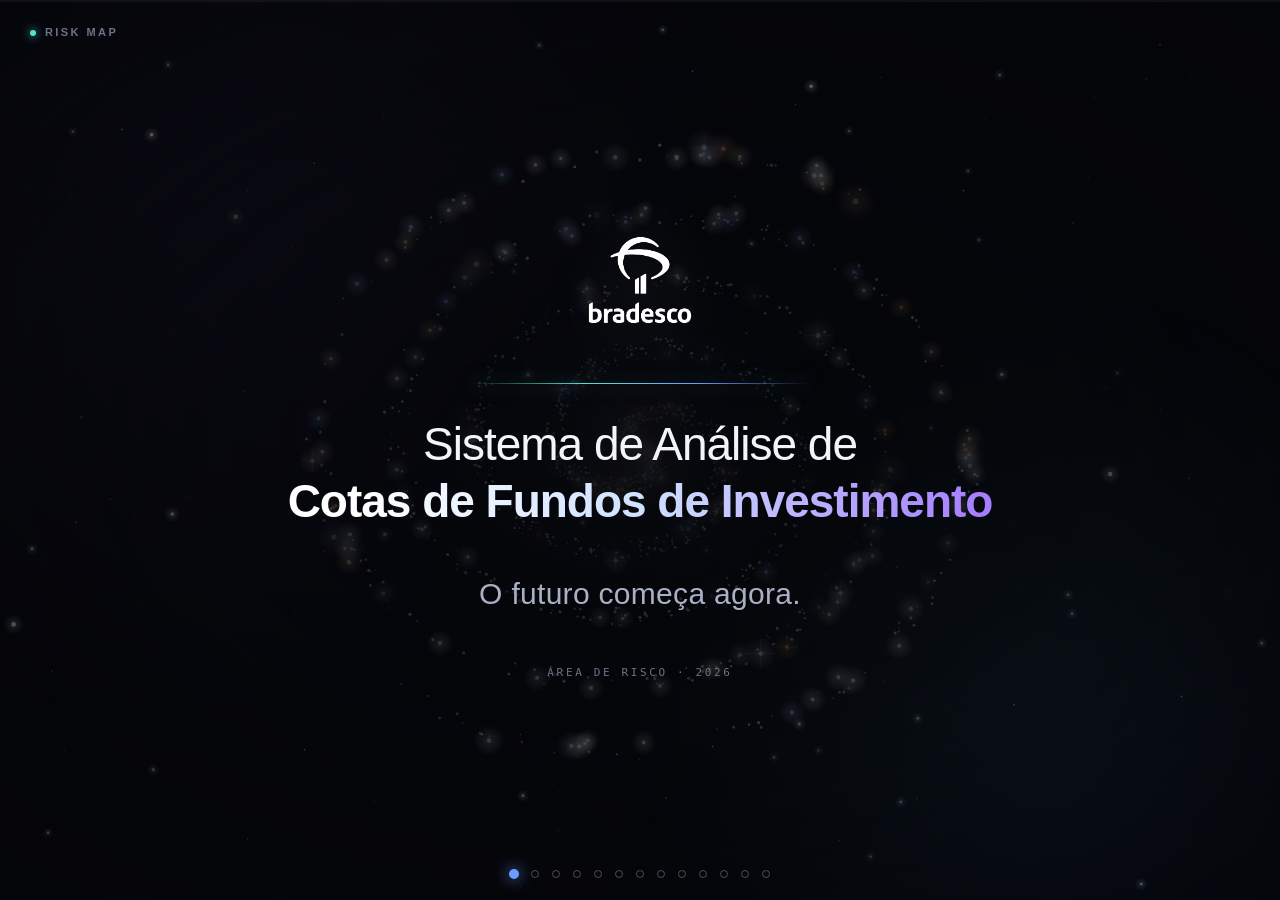
==== commit c3d99aaa: "Completa a maquete do sistema e sinaliza o ponto de interacao O painel direito tinha altura fixa com" ====
--- a/apresentacao/index.html
+++ b/apresentacao/index.html
@@ -537,6 +537,42 @@
               <div class="app-linha"><span>Administrador</span><b>BV Asset Management DTVM</b></div>
               <div class="app-linha"><span>Gestor</span><b>BV Asset Management DTVM</b></div>
               <div class="app-linha"><span>Auditor</span><b>PricewaterhouseCoopers</b></div>
+              <div class="app-linha"><span>Custodiante</span><b>Banco BV S.A.</b></div>
+
+              <h4>Histórico de prestadores</h4>
+              <div class="app-cartao">
+                <div class="app-cartao-topo">
+                  <b>PricewaterhouseCoopers</b><span class="app-vigente">atual</span>
+                </div>
+                <div class="app-cartao-tipo">Auditor</div>
+                <div class="app-cartao-per">01/01/2024 → atual</div>
+              </div>
+              <div class="app-cartao">
+                <div class="app-cartao-topo"><b>KPMG Auditores</b></div>
+                <div class="app-cartao-tipo">Auditor</div>
+                <div class="app-cartao-per">01/01/2021 → 31/12/2023</div>
+                <div class="app-cartao-alerta">⚠ Troca após opinião modificada</div>
+              </div>
+
+              <h4>Fatos relevantes <i class="app-marca-ia">IA</i></h4>
+              <div class="app-fato">
+                <div class="app-fato-topo">
+                  <b>14/03/2026</b><span class="s-alto">Alto</span>
+                </div>
+                <div class="app-fato-tit">Suspensão temporária de resgates</div>
+                <div class="app-fato-res">O administrador comunicou a suspensão dos
+                  resgates por iliquidez da carteira de crédito privado. Reforça o
+                  apontamento do auditor sobre a marcação dos direitos creditórios.</div>
+              </div>
+              <div class="app-fato">
+                <div class="app-fato-topo">
+                  <b>02/02/2026</b><span class="s-medio">Médio</span>
+                </div>
+                <div class="app-fato-tit">Alteração de gestor</div>
+                <div class="app-fato-res">Mudança na gestão da carteira, sem efeito
+                  imediato sobre a política de investimento declarada.</div>
+              </div>
+
             </div>
           </div>
 
--- a/apresentacao/css/apresentacao.css
+++ b/apresentacao/css/apresentacao.css
@@ -1013,6 +1013,13 @@
 .no-saida .no-tag { background: rgba(79,227,208,.2); color: var(--ciano); }
 
 .slide-fluxo .texto { margin-bottom: 18px; }
+
+/* A maquete e alta; o cabecalho do slide encolhe para tudo caber em 100vh. */
+.slide-tela { padding-top: 56px; padding-bottom: 56px; }
+.slide-tela h2 { font-size: clamp(22px, 2.8vw, 34px); margin-bottom: 16px; }
+.slide-tela .etiqueta { margin-bottom: 12px; }
+.slide-tela .texto.nota { margin-top: 12px; }
+.slide-tela .conteudo { max-width: 1340px; }
 .slide-fluxo .texto.nota { margin-top: 16px; }
 
 @media (max-width: 1000px) {
@@ -1036,8 +1043,9 @@
   border: 1px solid rgba(255,255,255,.12);
   box-shadow: 0 30px 90px rgba(0,0,0,.75), 0 0 0 1px rgba(255,255,255,.04);
   background: #1C1F27;
-  max-width: 1180px;
-  transform: perspective(2200px) rotateX(1.4deg);
+  max-width: 1320px;
+  width: 100%;
+  transform: perspective(2600px) rotateX(1deg);
   transition: transform .7s var(--curva);
 }
 .moldura:hover { transform: perspective(2200px) rotateX(0); }
@@ -1137,8 +1145,15 @@
 
 .app-painel {
   background: #fff; border: 1px solid #E4E0DB; border-radius: 8px;
-  padding: 12px; overflow: hidden;
-}
+  padding: 12px;
+  /* Rolavel: o painel do sistema real tambem rola, e cortar o conteudo dava a
+     impressao de tela pela metade. */
+  overflow-y: auto;
+  scrollbar-width: thin;
+  scrollbar-color: #CFC9C2 transparent;
+}
+.app-painel::-webkit-scrollbar { width: 5px; }
+.app-painel::-webkit-scrollbar-thumb { background: #CFC9C2; border-radius: 3px; }
 .app-cnpj { font-family: var(--mono); font-size: 8.5px; color: #857D75; }
 .app-nome { font-size: 11.5px; font-weight: 700; line-height: 1.3; margin: 3px 0; }
 .app-classe { font-size: 9px; color: #857D75; }
@@ -1194,12 +1209,29 @@
   transform: translateX(2px);
 }
 .app-df-abrir {
-  margin-top: 5px;
+  display: inline-flex; align-items: center; gap: 5px;
+  margin-top: 6px; padding: 3px 9px;
+  border-radius: 20px;
   font-size: 8px; font-weight: 700; letter-spacing: .05em;
-  color: #C0392B; text-transform: uppercase;
-  opacity: .65; transition: opacity .25s;
-}
-.app-df.clicavel:hover .app-df-abrir { opacity: 1; }
+  color: #fff; background: #C0392B; text-transform: uppercase;
+  /* Pulso continuo: num slide estatico ninguem descobre sozinho que ha algo
+     clicavel. O halo expande e some, como o "toque aqui" de um app. */
+  animation: convite 2.2s ease-in-out infinite;
+}
+@keyframes convite {
+  0%, 100% { box-shadow: 0 0 0 0 rgba(192,57,43,.55); }
+  55%      { box-shadow: 0 0 0 9px rgba(192,57,43,0); }
+}
+.app-df.clicavel:hover .app-df-abrir { background: #8A2B20; }
+
+/* O cartao inteiro tambem respira, para o olho chegar nele antes do texto. */
+.app-df.clicavel {
+  animation: cartaoConvite 2.2s ease-in-out infinite;
+}
+@keyframes cartaoConvite {
+  0%, 100% { border-color: #E4E0DB; }
+  55%      { border-color: #E9A79D; }
+}
 
 /* A gaveta vive DENTRO da moldura: e a tela do sistema que reage, nao a
    apresentacao. Sair da moldura quebraria a ilusao. */
@@ -1269,3 +1301,32 @@
   font-size: 9.5px; line-height: 1.6; color: #191512;
 }
 .app-impacto { margin: 0; font-size: 9.5px; line-height: 1.65; color: #4A443E; }
+
+
+/* ───────────────────────── maquete: historico e fatos relevantes ─── */
+
+.app-cartao {
+  padding: 7px 9px; margin-bottom: 5px;
+  background: #FBFAF8; border: 1px solid #E4E0DB; border-radius: 5px;
+}
+.app-cartao-topo { display: flex; justify-content: space-between; align-items: baseline; gap: 6px; }
+.app-cartao-topo b { font-size: 9.5px; }
+.app-vigente {
+  font-size: 7.5px; padding: 1px 6px; border-radius: 10px;
+  background: #E7F4ED; color: #2E8B62; font-weight: 700;
+}
+.app-cartao-tipo { font-size: 7.5px; text-transform: uppercase; letter-spacing: .07em; color: #857D75; margin-top: 2px; }
+.app-cartao-per { font-size: 8.5px; color: #857D75; }
+.app-cartao-alerta { margin-top: 4px; font-size: 8px; font-weight: 700; color: #C0392B; }
+
+.app-fato {
+  padding: 8px 9px; margin-bottom: 5px;
+  background: #FBFAF8; border: 1px solid #E4E0DB;
+  border-left: 3px solid #C98A16; border-radius: 5px;
+}
+.app-fato:first-of-type { border-left-color: #C0392B; }
+.app-fato-topo { display: flex; justify-content: space-between; align-items: center; gap: 6px; margin-bottom: 3px; }
+.app-fato-topo b { font-size: 9px; font-variant-numeric: tabular-nums; }
+.app-fato-topo span { padding: 1px 7px; border-radius: 20px; font-size: 7.5px; font-weight: 700; }
+.app-fato-tit { font-size: 9.5px; font-weight: 600; margin-bottom: 2px; }
+.app-fato-res { font-size: 8.5px; color: #4A443E; line-height: 1.5; }
